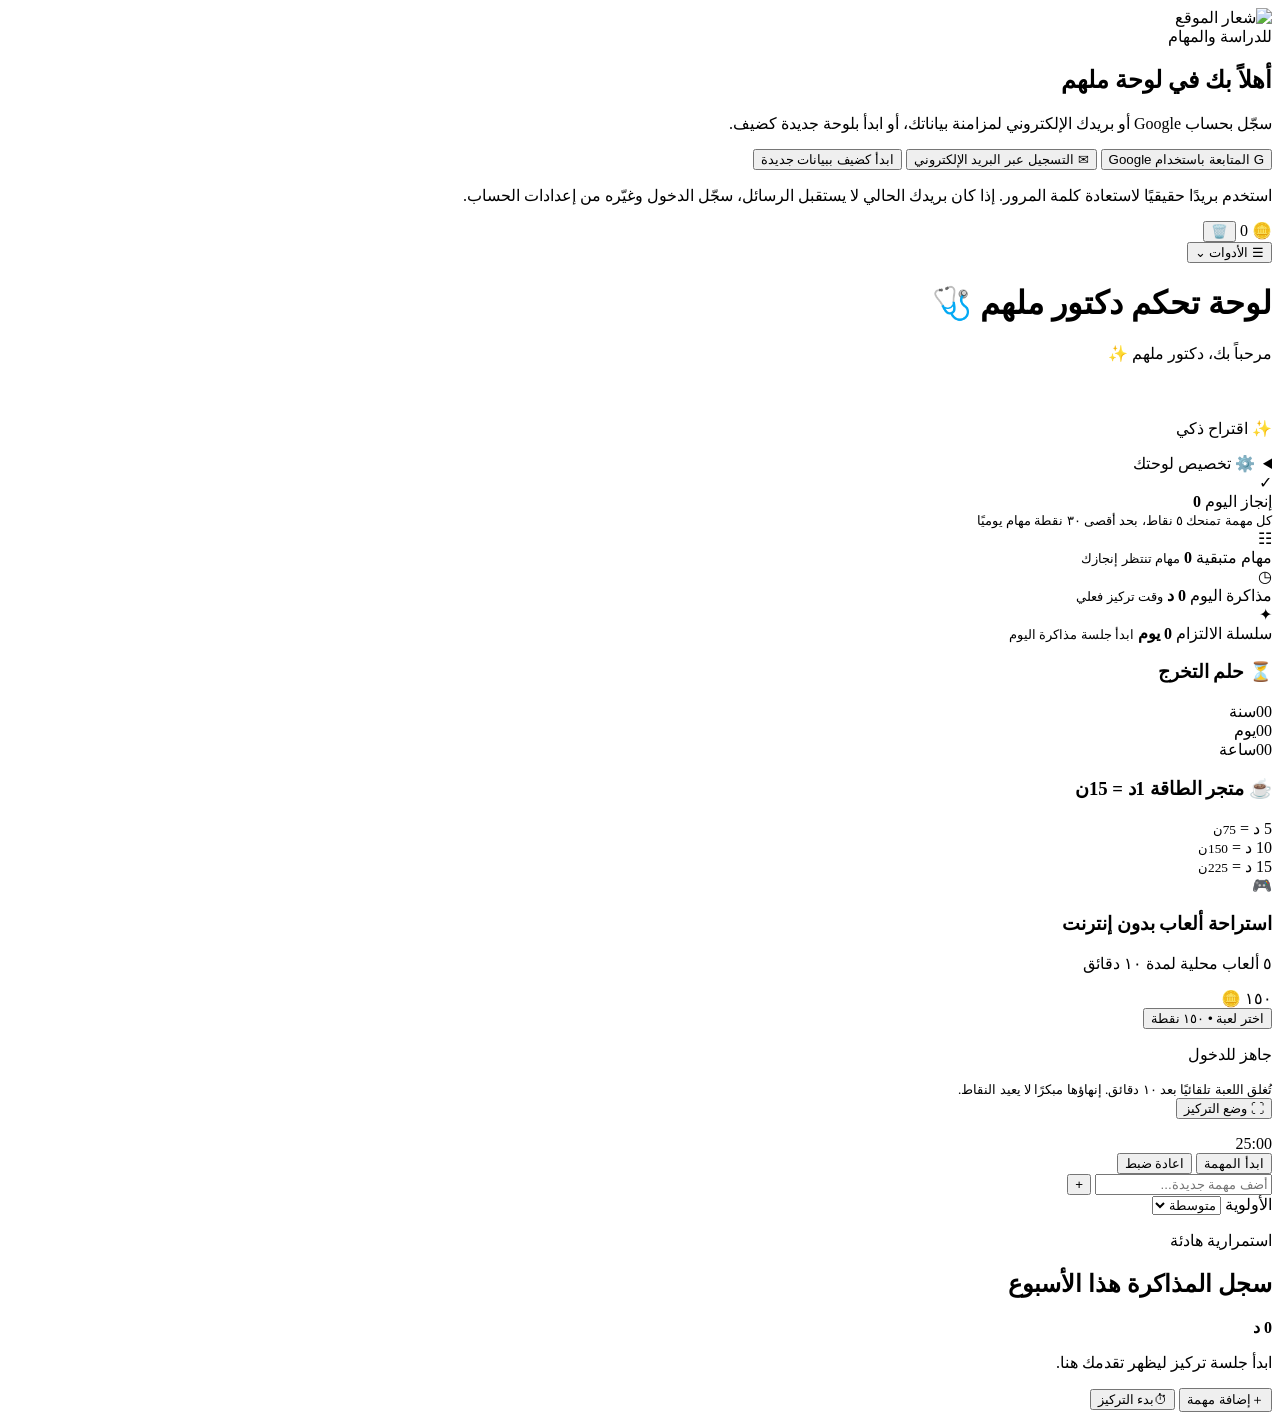
==== index.html @ a25cf104 "Set canonical URL to molham-531.github.io" ====
<!DOCTYPE html>
<html lang="ar" dir="rtl">
<head>
    <script>
        try {
            document.documentElement.dataset.theme = localStorage.getItem('colorScheme') === 'light' ? 'light' : 'dark';
        } catch (error) {
            document.documentElement.dataset.theme = 'dark';
        }
    </script>
    <link rel="stylesheet" href="style.css?v=101">
    <link rel="stylesheet" href="fonts.css?v=12">
    <link rel="icon" type="image/png" href="gnome-books.png">
    <link rel="manifest" href="manifest.json?v=11">
    <link rel="canonical" href="https://molham-531.github.io/">
    <meta name="keywords" content="ملهم ممدوح, molham, github pages, موقع ملهم">
    <meta name="description" content="هذا الموقع جميل و مثالي للدراسة و العمل و جميع المهام موقع ملهم هو اداة تنظيم و ترتيب و زيادة الانتاجية مصمم من قبل ملهم.">
    <meta name="copyright" content="Copyright © 2026 Molham Mamdouh. Original website materials reserved.">
    <meta name="verifywebsiteownership" content="tgf8hWSVWpGMEXVmzfc2SXcru"/>
    <meta charset="UTF-8">
    <meta name="viewport" content="width=device-width, initial-scale=1.0">
    <title>لوحة ملهم | للدراسة والمهام</title>
    <meta name="theme-color" content="#11190f">
    <script defer src="firebase-app-compat.js"></script>
    <script defer src="firebase-auth-compat.js"></script>
    <script defer src="firebase-firestore-compat.js"></script>
</head>
<body class="login-visible">
    <section id="loginScreen" class="login-screen" aria-labelledby="loginTitle">
        <div class="login-card">
            <div class="login-logo-wrap"><img src="gnome-books.png" alt="شعار الموقع" class="login-logo"></div>
            <span class="login-eyebrow">للدراسة والمهام</span>
            <h1 id="loginTitle">أهلاً بك في لوحة ملهم</h1>
            <p id="loginDescription">سجّل بحساب Google أو بريدك الإلكتروني لمزامنة بياناتك، أو ابدأ بلوحة جديدة كضيف.</p>
            <button id="googleLoginButton" class="firebase-provider-button firebase-google-button" type="button">
                <span class="google-mark" aria-hidden="true">G</span>
                <span id="googleLoginLabel">المتابعة باستخدام Google</span>
            </button>
            <button id="emailLoginOpenButton" class="firebase-provider-button email-login-open-button" type="button">
                <span class="email-provider-icon" aria-hidden="true">✉</span>
                <span id="emailLoginOpenLabel">التسجيل عبر البريد الإلكتروني</span>
            </button>
            <form id="emailAuthForm" class="credential-login-form" hidden>
                <label id="emailLabel" for="emailInput">البريد الإلكتروني</label>
                <input id="emailInput" type="email" inputmode="email" autocomplete="username" dir="ltr" placeholder="name@example.com" required>
                <label id="passwordLabel" for="passwordInput">كلمة المرور</label>
                <input id="passwordInput" type="password" autocomplete="current-password" minlength="6" required>
                <p id="emailSignupHint" class="recovery-hint" hidden>استخدم بريدًا حقيقيًا تستطيع فتحه. سنرسل إليه رابط تأكيد، ولن يكتمل إنشاء الحساب قبل فتحه.</p>
                <button id="emailAuthSubmitButton" class="email-auth-submit" type="submit">تسجيل الدخول بالبريد</button>
                <div class="email-auth-links">
                    <button id="emailAuthModeButton" type="button">إنشاء حساب جديد</button>
                    <button id="passwordResetButton" type="button">نسيت كلمة المرور؟</button>
                </div>
                <button id="emailAuthBackButton" class="email-auth-back" type="button">العودة لخيارات الدخول</button>
            </form>
            <form id="passwordRecoveryRequestForm" class="credential-login-form recovery-form" hidden>
                <p id="passwordRecoveryRequestHint" class="recovery-hint">لا يشترط أن يكون البريد Gmail؛ ينفع أي بريد حقيقي تقدر تفتحه. رابط الاستعادة يذهب إلى البريد المرتبط بالحساب. لاستخدام بريد آخر، غيّر بريد الدخول وأكّده أولًا من إعدادات الحساب. تأكد من صحة البريد؛ نحن غير مسؤولين عن إدخال بريد خاطئ.</p>
                <label id="passwordRecoveryEmailLabel" for="passwordRecoveryEmailInput">البريد الإلكتروني للحساب</label>
                <input id="passwordRecoveryEmailInput" type="email" inputmode="email" autocomplete="email" dir="ltr" placeholder="name@example.com" required>
                <button id="passwordRecoverySendButton" class="email-auth-submit" type="submit">إرسال رابط تغيير كلمة المرور</button>
                <button id="passwordRecoveryRequestBackButton" class="email-auth-back" type="button">العودة لتسجيل الدخول</button>
            </form>
            <section id="emailVerificationPanel" class="email-verification-panel" hidden>
                <p id="emailVerificationMessage" class="recovery-hint"></p>
                <button id="emailVerificationResendButton" class="email-auth-submit" type="button">إعادة إرسال رابط التأكيد</button>
                <form id="emailVerificationChangeForm" class="credential-login-form">
                    <label id="emailVerificationChangeLabel" for="emailVerificationChangeInput">لو البريد خطأ، أدخل بريدًا حقيقيًا بدلًا منه</label>
                    <input id="emailVerificationChangeInput" type="email" inputmode="email" autocomplete="email" dir="ltr" placeholder="name@example.com" required>
                    <button id="emailVerificationChangeSubmit" class="email-auth-submit" type="submit">إرسال رابط التأكيد للبريد الجديد</button>
                </form>
                <button id="emailVerificationCheckButton" class="email-auth-submit" type="button">أكدت البريد، تحقق الآن</button>
                <button id="emailVerificationBackButton" class="email-auth-back" type="button">العودة لتسجيل الدخول</button>
            </section>
            <button id="continueAsGuestButton" class="guest-skip-button" type="button">ابدأ كضيف ببيانات جديدة</button>
            <p id="googleLoginError" class="login-error" role="alert" hidden></p>
            <p id="loginStatus" class="login-status" role="status" aria-live="polite" hidden></p>
            <p id="loginNote" class="login-note">استخدم بريدًا حقيقيًا لاستعادة كلمة المرور. إذا كان بريدك الحالي لا يستقبل الرسائل، سجّل الدخول وغيّره من إعدادات الحساب.</p>
        </div>
    </section>

    <div class="glass-card">
        <div class="top-actions">
            <div class="mini-score">
                <span><span class="points-coin-icon" aria-hidden="true">🪙</span> <span id="userPoints">0</span></span>
                <button onclick="resetPoints()" class="reset-mini" title="تصفير النقاط">🗑️</button>
            </div>
            <button id="topActionsToggle" class="top-actions-toggle" type="button" aria-expanded="false" aria-controls="dashboardActionMenu" aria-label="عرض الأدوات">
                <span class="top-actions-toggle-icon" aria-hidden="true">☰</span>
                <span>الأدوات</span>
                <span class="top-actions-toggle-chevron" aria-hidden="true">⌄</span>
            </button>
            <div class="dashboard-action-menu" id="dashboardActionMenu" role="group" aria-label="أدوات لوحة التحكم" hidden>
            <a class="mushaf-open-link" id="mushafOpenLink" href="mushaf.html" aria-label="فتح المصحف الشريف" aria-haspopup="dialog" aria-controls="mushafSessionOverlay">
                <span aria-hidden="true">📖</span><span>المصحف</span>
            </a>
            <a class="mushaf-open-link tasbeeh-open-link" id="tasbeehOpenLink" href="tasbeeh.html" aria-label="فتح السبحة" aria-haspopup="dialog" aria-controls="mushafSessionOverlay">
                <span aria-hidden="true">📿</span><span>السبحة</span>
            </a>
            <button id="themeToggle" class="theme-toggle" type="button" role="switch" aria-checked="false" aria-label="التبديل إلى الوضع الفاتح" title="التبديل إلى الوضع الفاتح">
                <span class="theme-toggle-track" aria-hidden="true">
                    <span class="theme-toggle-thumb">
                        <svg class="theme-icon theme-icon-moon" viewBox="0 0 24 24" focusable="false">
                            <path d="M19.4 15.1A8.2 8.2 0 0 1 8.9 4.6 8.5 8.5 0 1 0 19.4 15.1Z" fill="currentColor"/>
                            <path d="m17.7 4 .45 1.15L19.3 5.6l-1.15.45L17.7 7.2l-.45-1.15-1.15-.45 1.15-.45L17.7 4Zm2.7 4 .3.75.75.3-.75.3-.3.75-.3-.75-.75-.3.75-.3.3-.75Z" fill="currentColor"/>
                        </svg>
                        <svg class="theme-icon theme-icon-sun" viewBox="0 0 24 24" focusable="false">
                            <circle cx="12" cy="12" r="4" fill="currentColor"/>
                            <path d="M12 2v2m0 16v2M4.93 4.93l1.42 1.42m11.3 11.3 1.42 1.42M2 12h2m16 0h2M4.93 19.07l1.42-1.42m11.3-11.3 1.42-1.42" fill="none" stroke="currentColor" stroke-linecap="round" stroke-width="2"/>
                        </svg>
                    </span>
                </span>
            </button>
            </div>
        </div>

        <div id="guestAccountControl" class="account-control" hidden>
            <button type="button" id="guestAccountMenuButton" class="account-trigger" aria-label="إعدادات الحساب" aria-expanded="false">
                <svg class="account-settings-icon" viewBox="0 0 24 24" aria-hidden="true">
                    <path d="M19.43 12.98c.04-.32.07-.65.07-.98s-.02-.66-.07-.98l2.11-1.65c.19-.15.24-.42.12-.64l-2-3.46c-.12-.22-.37-.31-.6-.22l-2.49 1c-.52-.4-1.08-.73-1.69-.98L14.5 2.42C14.46 2.18 14.25 2 14 2h-4c-.25 0-.46.18-.5.42L9.12 5.07c-.61.25-1.17.58-1.69.98l-2.49-1c-.23-.08-.48 0-.6.22l-2 3.46c-.13.22-.07.49.12.64l2.11 1.65c-.04.32-.08.65-.08.98s.03.66.08.98l-2.11 1.65c-.19.15-.24.42-.12.64l2 3.46c.12.22.37.31.6.22l2.49-1c.52.4 1.08.73 1.69.98l.38 2.65c.04.24.25.42.5.42h4c.25 0 .46-.18.5-.42l.38-2.65c.61-.25 1.17-.58 1.69-.98l2.49 1c.23.08.48 0 .6-.22l2-3.46c.12-.22.07-.49-.12-.64l-2.11-1.65zM12 15.5A3.5 3.5 0 1 1 12 8a3.5 3.5 0 0 1 0 7.5z"/>
                </svg>
            </button>
            <div id="guestAccountMenu" class="account-menu" hidden>
                <button type="button" id="guestLoginButton" class="guest-login-button">تسجيل الدخول</button>
            </div>
        </div>

        <div id="accountControl" class="account-control" hidden>
            <button type="button" id="accountMenuButton" class="account-trigger" aria-label="بيانات الحساب" aria-expanded="false">
                <img id="accountAvatar" class="account-avatar" src="gnome-books.png" alt="صورة الحساب">
            </button>
            <div id="accountMenu" class="account-menu" hidden>
                <p id="cloudSyncStatus" class="cloud-sync-status" role="status" aria-live="polite">جارٍ تحميل بيانات الحساب…</p>
                <button type="button" id="changeAvatarButton" class="avatar-action-button">تغيير صورة الحساب</button>
                <button type="button" id="resetAvatarButton" class="avatar-action-button avatar-reset-button" hidden>استعادة الصورة الأصلية</button>
                <input id="avatarFileInput" class="avatar-file-input" type="file" accept="image/*" aria-label="اختيار صورة الحساب" hidden>
                <button type="button" id="linkEmailPasswordButton" class="link-auth-button" hidden>إضافة كلمة مرور لهذا الحساب</button>
                <form id="linkEmailPasswordForm" class="link-auth-form" hidden>
                    <label id="linkEmailPasswordLabel" for="linkEmailPasswordInput">كلمة مرور للحساب نفسه</label>
                    <input id="linkEmailPasswordInput" type="password" autocomplete="new-password" minlength="6" required>
                    <button id="linkEmailPasswordSubmit" type="submit">ربط كلمة المرور</button>
                </form>
                <button type="button" id="changeLoginEmailButton" class="link-auth-button"></button>
                <form id="changeLoginEmailForm" class="link-auth-form" hidden>
                    <label id="changeLoginEmailLabel" for="changeLoginEmailInput">البريد الحقيقي للدخول واستعادة كلمة المرور</label>
                    <input id="changeLoginEmailInput" type="email" inputmode="email" autocomplete="email" dir="ltr" placeholder="name@example.com" required>
                    <button id="changeLoginEmailSubmit" type="submit">إرسال رابط التأكيد</button>
                </form>
                <button type="button" id="logoutButton" class="logout-button">تسجيل الخروج</button>
            </div>
        </div>

        <div class="date-tag" id="dateDisplay"></div>

        <header>
            <h1 id="mainTitle">لوحة تحكم <span id="mainTitleName">دكتور ملهم</span> 🩺</h1>
            <p class="welcome-msg"><span id="welcomeWord">مرحباً بك،</span> <span id="userNameDisplay">دكتور ملهم</span> ✨</p>
            <p id="motivationQuote" style="color: var(--primary); font-style: italic; margin-top: 10px; min-height: 24px; font-weight: bold;"></p>
            <div class="smart-strip" aria-live="polite"><span>✨ <span id="smartLabel">اقتراح ذكي</span></span><p id="smartSuggestion"></p></div>

           <details class="preferences">
                <summary id="customizeLabel">⚙️ تخصيص لوحتك</summary>
                <div class="settings-bar">
                <div class="input-group">
                    <label id="langLabel">اللغة</label>
                    <select id="langSelect">
                        <option value="ar">العربية</option>
                        <option value="en">English</option>
                    </select>
                </div>

                <div class="input-group">
                    <label id="nameLabel">الاسم</label>
                    <input type="text" id="userNameInput" placeholder="اكتب الاسم هنا ...">
                </div>

                <div class="input-group">
                    <label id="roleLabel">الدور</label>
                    <select id="roleSelect"></select>
                </div>

                <div class="input-group">
                    <label id="colorLabel">اللون</label>
                    <label class="color-picker-control" for="colorPicker" aria-label="اختر لون الواجهة">
                        <input type="color" id="colorPicker">
                    </label>
                </div>

                <div class="input-group">
                    <label id="minsLabel">الدقائق</label>
                    <input type="number" id="minsInput" min="1" max="120" value="25">
                </div>

                <div class="input-group">
                    <label id="dateLabel">التاريخ</label>
                    <input type="date" id="gradDateInput">
                </div>

                <button id="mainSaveBtn">تأكيد الإعدادات</button>
            </div>
            </details>
        </header>

        <section class="daily-overview" id="dailyOverview" aria-label="ملخص اليوم">
            <article class="daily-stat-card daily-stat-completed">
                <span class="daily-stat-icon" aria-hidden="true">✓</span>
                <div class="daily-stat-copy">
                    <span class="daily-stat-label" id="dailyCompletedLabel">إنجاز اليوم</span>
                    <strong id="dailyCompletedStat">0</strong>
                    <div class="daily-progress-track" aria-hidden="true"><span id="dailyProgressBar"></span></div>
                    <small id="dailyProgressText">كل مهمة تمنحك ٥ نقاط، بحد أقصى ٣٠ نقطة مهام يوميًا</small>
                </div>
            </article>
            <article class="daily-stat-card">
                <span class="daily-stat-icon" aria-hidden="true">☷</span>
                <div class="daily-stat-copy">
                    <span class="daily-stat-label" id="dailyRemainingLabel">مهام متبقية</span>
                    <strong id="dailyRemainingStat">0</strong>
                    <small id="dailyRemainingHint">مهام تنتظر إنجازك</small>
                </div>
            </article>
            <article class="daily-stat-card">
                <span class="daily-stat-icon" aria-hidden="true">◷</span>
                <div class="daily-stat-copy">
                    <span class="daily-stat-label" id="dailyFocusLabel">مذاكرة اليوم</span>
                    <strong id="dailyFocusStat">0 د</strong>
                    <small id="dailyFocusHint">وقت تركيز فعلي</small>
                </div>
            </article>
            <article class="daily-stat-card">
                <span class="daily-stat-icon" aria-hidden="true">✦</span>
                <div class="daily-stat-copy">
                    <span class="daily-stat-label" id="dailyStreakLabel">سلسلة الالتزام</span>
                    <strong id="dailyStreakStat">0 يوم</strong>
                    <small id="dailyStreakHint">ابدأ جلسة مذاكرة اليوم</small>
                </div>
            </article>
        </section>

        <div class="dashboard-grid">
            <aside class="side-col">
                <section class="info-card countdown-card">
                    <h3 id="countdownTitle">⏳ حلم التخرج</h3>
                    <div id="countdown" class="modern-timer">
                        <div class="unit"><span id="years">00</span><label id="labelYears">سنة</label></div>
                        <div class="unit"><span id="days">00</span><label id="labelDays">يوم</label></div>
                        <div class="unit"><span id="hours">00</span><label id="labelHours">ساعة</label></div>
                    </div>
                </section>

                <section class="info-card store-card">
                    <h3 id="storeTitle">☕ متجر الطاقة 1د = 15ن</h3>
                    <div class="store-grid">
                        <div class="item" onclick="buyBreak(5)" id="itemBreak5">5 د = <small>75ن</small></div>
                        <div class="item" onclick="buyBreak(10)" id="itemBreak10">10 د = <small>150ن</small></div>
                        <div class="item" onclick="buyBreak(15)" id="itemBreak15">15 د = <small>225ن</small></div>
                    </div>
                </section>

                <section class="info-card game-pass-card" aria-labelledby="gamePassTitle">
                    <div class="game-pass-heading">
                        <span class="game-pass-icon" aria-hidden="true">🎮</span>
                        <div class="game-pass-heading-copy">
                            <h3 id="gamePassTitle">استراحة ألعاب بدون إنترنت</h3>
                            <p id="gamePassSubtitle">٥ ألعاب محلية لمدة ١٠ دقائق</p>
                        </div>
                        <span class="game-pass-cost" id="gamePassCost">١٥٠ 🪙</span>
                    </div>
                    <div class="game-pass-actions">
                        <button type="button" class="game-enter-button" id="gameEnterButton">اختر لعبة • ١٥٠ نقطة</button>
                        <button type="button" class="game-session-close" id="closeGameSessionButton" hidden>إنهاء اللعب</button>
                    </div>
                    <p class="game-pass-status" id="gamePassStatus" aria-live="polite">جاهز للدخول</p>
                    <small class="game-pass-note" id="gamePassNote">تُغلق اللعبة تلقائيًا بعد ١٠ دقائق. إنهاؤها مبكرًا لا يعيد النقاط.</small>
                </section>
            </aside>

            <main class="main-col">
                <section class="info-card focus-card">
                    <button type="button" id="focusModeToggle" class="focus-mode-toggle" aria-pressed="false">⛶ وضع التركيز</button>
                    <p class="focus-verse" aria-live="polite">
                        <span id="focusVerseText"></span>
                        <span id="focusVerseReference" class="focus-verse-reference"></span>
                    </p>
                    <div class="focus-timer-ring" id="focusTimerRing">
                        <div id="pomoDisplay">25:00</div>
                    </div>
                    <div class="pomo-actions">
                        <button onclick="toggleTimer()" id="startBtn" class="btn-main">ابدأ المهمة</button>
                        <button onclick="resetTimer()" id="resetBtn">اعادة ضبط</button>
                    </div>
                </section>

                <section class="info-card tasks-card todo-box">
                    <div class="input-section">
                        <input type="text" id="taskInput" placeholder="أضف مهمة جديدة...">
                        <button onclick="addTask()" class="btn-add" id="taskAddButton" aria-label="إضافة مهمة">+</button>
                    </div>
                    <div class="task-toolbar">
                        <label class="task-control">
                            <span id="taskPriorityLabel">الأولوية</span>
                            <select id="taskPriority">
                                <option value="medium">متوسطة</option>
                                <option value="high">عالية</option>
                                <option value="low">منخفضة</option>
                            </select>
                        </label>
                    </div>
                    <ul id="taskList" class="custom-scroll"></ul>
                </section>
            </main>
        </div>

        <section class="study-week-card info-card" aria-labelledby="studyWeekTitle">
            <div class="study-week-heading">
                <div>
                    <span class="section-kicker" id="studyWeekKicker">استمرارية هادئة</span>
                    <h2 id="studyWeekTitle">سجل المذاكرة هذا الأسبوع</h2>
                </div>
                <strong id="weeklyStudyTotal">0 د</strong>
            </div>
            <p class="study-week-caption" id="studyWeekCaption">ابدأ جلسة تركيز ليظهر تقدمك هنا.</p>
            <div class="study-week-chart" id="studyWeekChart" role="img" aria-label="سجل دقائق المذاكرة خلال آخر سبعة أيام"></div>
        </section>
    </div>
    <div class="game-session-overlay" id="gameSessionModal" hidden>
        <section class="game-session-dialog" role="dialog" aria-modal="true" aria-labelledby="gameSessionModalTitle" aria-describedby="gameSessionModalHint">
            <div class="game-session-header">
                <div class="game-session-heading">
                    <span class="game-session-icon" aria-hidden="true">🎮</span>
                    <div>
                        <h2 id="gameSessionModalTitle">ألعاب الاستراحة</h2>
                <p><span id="gameSessionModalHint">تبقّى من وقت اللعب</span> <strong id="gameSessionCountdown" aria-live="off">10:00</strong></p>
                    </div>
                </div>
                <button type="button" class="game-session-modal-close" id="closeGameModalButton" aria-label="إنهاء وإغلاق اللعبة">×</button>
            </div>
            <div class="game-session-progress-track" aria-hidden="true"><span id="gameSessionProgress"></span></div>
            <div class="game-session-stage">
                <iframe id="embeddedGameFrame" title="ألعاب محلية تعمل دون إنترنت" src="about:blank" sandbox="allow-scripts allow-same-origin allow-forms allow-pointer-lock" allow="fullscreen; gamepad" allowfullscreen></iframe>
            </div>
        </section>
    </div>
    <div class="mushaf-session-overlay" id="mushafSessionOverlay" hidden>
        <section class="mushaf-session-dialog" role="dialog" aria-modal="true" aria-labelledby="mushafOverlayTitle">
            <header class="mushaf-overlay-header">
                <h2 id="mushafOverlayTitle">المصحف الشريف</h2>
                <p class="mushaf-break-status" id="mushafBreakStatus" role="status" aria-live="off" hidden></p>
                <button type="button" class="mushaf-overlay-close" id="closeMushafOverlayButton" aria-label="إغلاق اللوحة">×</button>
            </header>
            <div class="mushaf-overlay-stage">
                <iframe id="mushafFrame" title="المصحف الشريف" src="about:blank" allow="fullscreen" allowfullscreen></iframe>
            </div>
        </section>
    </div>
    <nav class="mobile-quick-actions" id="mobileQuickActions" aria-label="اختصارات سريعة">
        <button type="button" id="quickAddTaskButton"><span aria-hidden="true">＋</span><span id="quickAddTaskLabel">إضافة مهمة</span></button>
        <button type="button" id="quickFocusButton"><span aria-hidden="true">⏱</span><span id="quickFocusLabel">بدء التركيز</span></button>
    </nav>
    <div class="focus-session-toast" id="focusSessionToast" role="status" aria-live="polite" hidden></div>
<video id="bgTrack" playsinline autoplay loop muted style="position:fixed; width:1px; height:1px; opacity:0.01; pointer-events:none;"></video>
    <script defer src="script.js?v=138"></script>
</body>
</html>
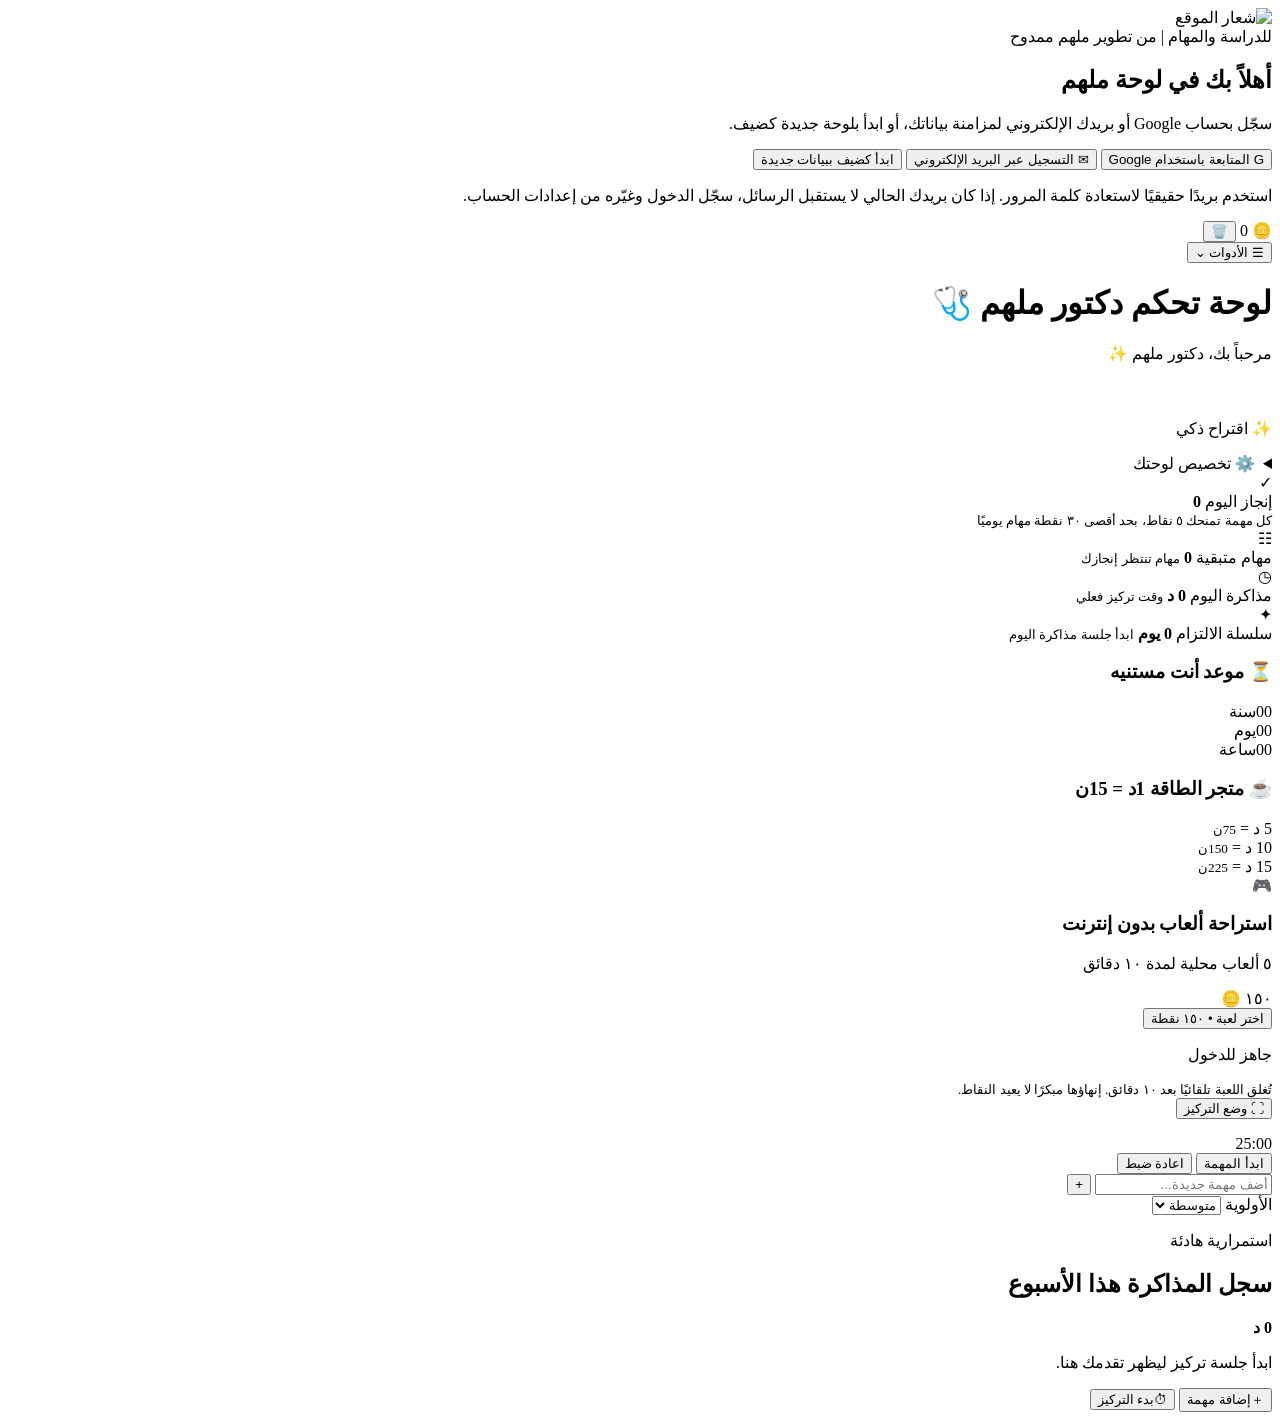
==== commit 385c9998: "Feature Molham Mamdouh and refine countdown label" ====
--- a/index.html
+++ b/index.html
@@ -1,6 +1,7 @@
 <!DOCTYPE html>
 <html lang="ar" dir="rtl">
-<head>
+<head>
+    <meta name="google-site-verification" content="zTFBE1PBvuWcR2F9TmV3Y5NEpOiBw5Ehu0gFfzFi2Y0" />
     <script>
         try {
             document.documentElement.dataset.theme = localStorage.getItem('colorScheme') === 'light' ? 'light' : 'dark';
@@ -14,12 +15,12 @@
     <link rel="manifest" href="manifest.json?v=11">
     <link rel="canonical" href="https://molham-531.github.io/">
     <meta name="keywords" content="ملهم ممدوح, molham, github pages, موقع ملهم">
-    <meta name="description" content="هذا الموقع جميل و مثالي للدراسة و العمل و جميع المهام موقع ملهم هو اداة تنظيم و ترتيب و زيادة الانتاجية مصمم من قبل ملهم.">
+    <meta name="description" content="لوحة ملهم للدراسة والمهام من تطوير ملهم ممدوح: مؤقّت Pomodoro (بومودورو)، قائمة مهام، وتتبع أسبوعي للتركيز. أداة مجانية بالعربية والإنجليزية.">
     <meta name="copyright" content="Copyright © 2026 Molham Mamdouh. Original website materials reserved.">
     <meta name="verifywebsiteownership" content="tgf8hWSVWpGMEXVmzfc2SXcru"/>
     <meta charset="UTF-8">
     <meta name="viewport" content="width=device-width, initial-scale=1.0">
-    <title>لوحة ملهم | للدراسة والمهام</title>
+    <title>لوحة ملهم ممدوح | Molham Study Dashboard وPomodoro</title>
     <meta name="theme-color" content="#11190f">
     <script defer src="firebase-app-compat.js"></script>
     <script defer src="firebase-auth-compat.js"></script>
@@ -29,7 +30,7 @@
     <section id="loginScreen" class="login-screen" aria-labelledby="loginTitle">
         <div class="login-card">
             <div class="login-logo-wrap"><img src="gnome-books.png" alt="شعار الموقع" class="login-logo"></div>
-            <span class="login-eyebrow">للدراسة والمهام</span>
+            <span class="login-eyebrow">للدراسة والمهام | من تطوير ملهم ممدوح</span>
             <h1 id="loginTitle">أهلاً بك في لوحة ملهم</h1>
             <p id="loginDescription">سجّل بحساب Google أو بريدك الإلكتروني لمزامنة بياناتك، أو ابدأ بلوحة جديدة كضيف.</p>
             <button id="googleLoginButton" class="firebase-provider-button firebase-google-button" type="button">
@@ -239,7 +240,7 @@
         <div class="dashboard-grid">
             <aside class="side-col">
                 <section class="info-card countdown-card">
-                    <h3 id="countdownTitle">⏳ حلم التخرج</h3>
+                    <h3 id="countdownTitle">⏳ موعد أنت مستنيه</h3>
                     <div id="countdown" class="modern-timer">
                         <div class="unit"><span id="years">00</span><label id="labelYears">سنة</label></div>
                         <div class="unit"><span id="days">00</span><label id="labelDays">يوم</label></div>
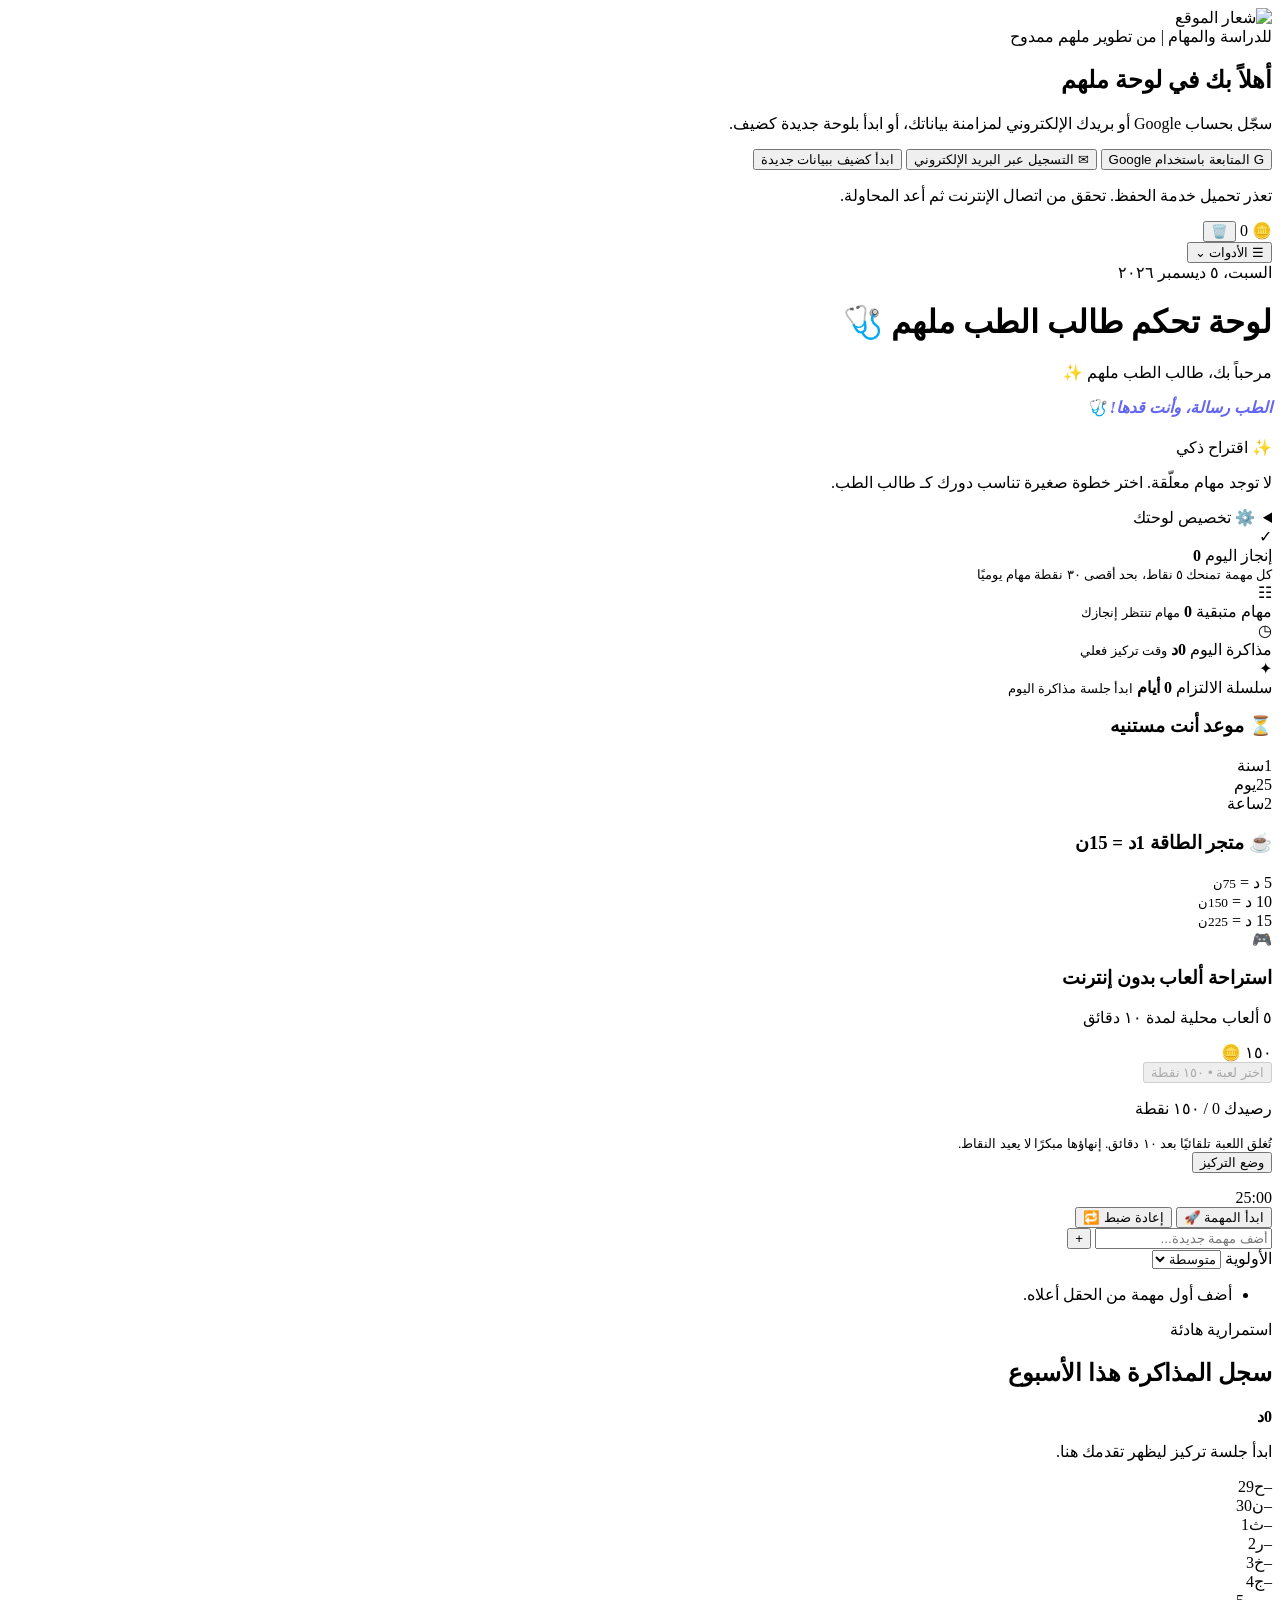
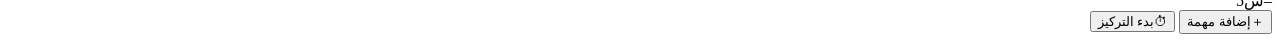
==== commit 3c8ceb6a: "Set molham-531 site name and icon" ====
--- a/index.html
+++ b/index.html
@@ -11,20 +11,36 @@
     </script>
     <link rel="stylesheet" href="style.css?v=101">
     <link rel="stylesheet" href="fonts.css?v=12">
-    <link rel="icon" type="image/png" href="gnome-books.png">
-    <link rel="manifest" href="manifest.json?v=11">
-    <link rel="canonical" href="https://molham-531.github.io/">
-    <meta name="keywords" content="ملهم ممدوح, molham, github pages, موقع ملهم">
+    <link rel="icon" type="image/png" href="gnome-books.png">
+    <link rel="apple-touch-icon" href="gnome-books.png">
+    <link rel="manifest" href="manifest.json?v=12">
+    <link rel="canonical" href="https://molham-531.github.io/">
+    <meta name="application-name" content="molham-531">
+    <meta property="og:site_name" content="molham-531">
+    <meta property="og:title" content="molham-531 | لوحة ملهم الدراسية">
+    <meta property="og:type" content="website">
+    <meta property="og:url" content="https://molham-531.github.io/">
+    <meta property="og:image" content="https://molham-531.github.io/gnome-books.png">
+    <meta name="keywords" content="ملهم ممدوح, molham, molham-531, موقع ملهم">
     <meta name="description" content="لوحة ملهم للدراسة والمهام من تطوير ملهم ممدوح: مؤقّت Pomodoro (بومودورو)، قائمة مهام، وتتبع أسبوعي للتركيز. أداة مجانية بالعربية والإنجليزية.">
     <meta name="copyright" content="Copyright © 2026 Molham Mamdouh. Original website materials reserved.">
     <meta name="verifywebsiteownership" content="tgf8hWSVWpGMEXVmzfc2SXcru"/>
     <meta charset="UTF-8">
     <meta name="viewport" content="width=device-width, initial-scale=1.0">
-    <title>لوحة ملهم ممدوح | Molham Study Dashboard وPomodoro</title>
+    <title>molham-531 | لوحة ملهم الدراسية</title>
     <meta name="theme-color" content="#11190f">
     <script defer src="firebase-app-compat.js"></script>
     <script defer src="firebase-auth-compat.js"></script>
     <script defer src="firebase-firestore-compat.js"></script>
+    <script type="application/ld+json">
+        {
+            "@context": "https://schema.org",
+            "@type": "WebSite",
+            "name": "molham-531",
+            "alternateName": "لوحة ملهم",
+            "url": "https://molham-531.github.io/"
+        }
+    </script>
 </head>
 <body class="login-visible">
     <section id="loginScreen" class="login-screen" aria-labelledby="loginTitle">
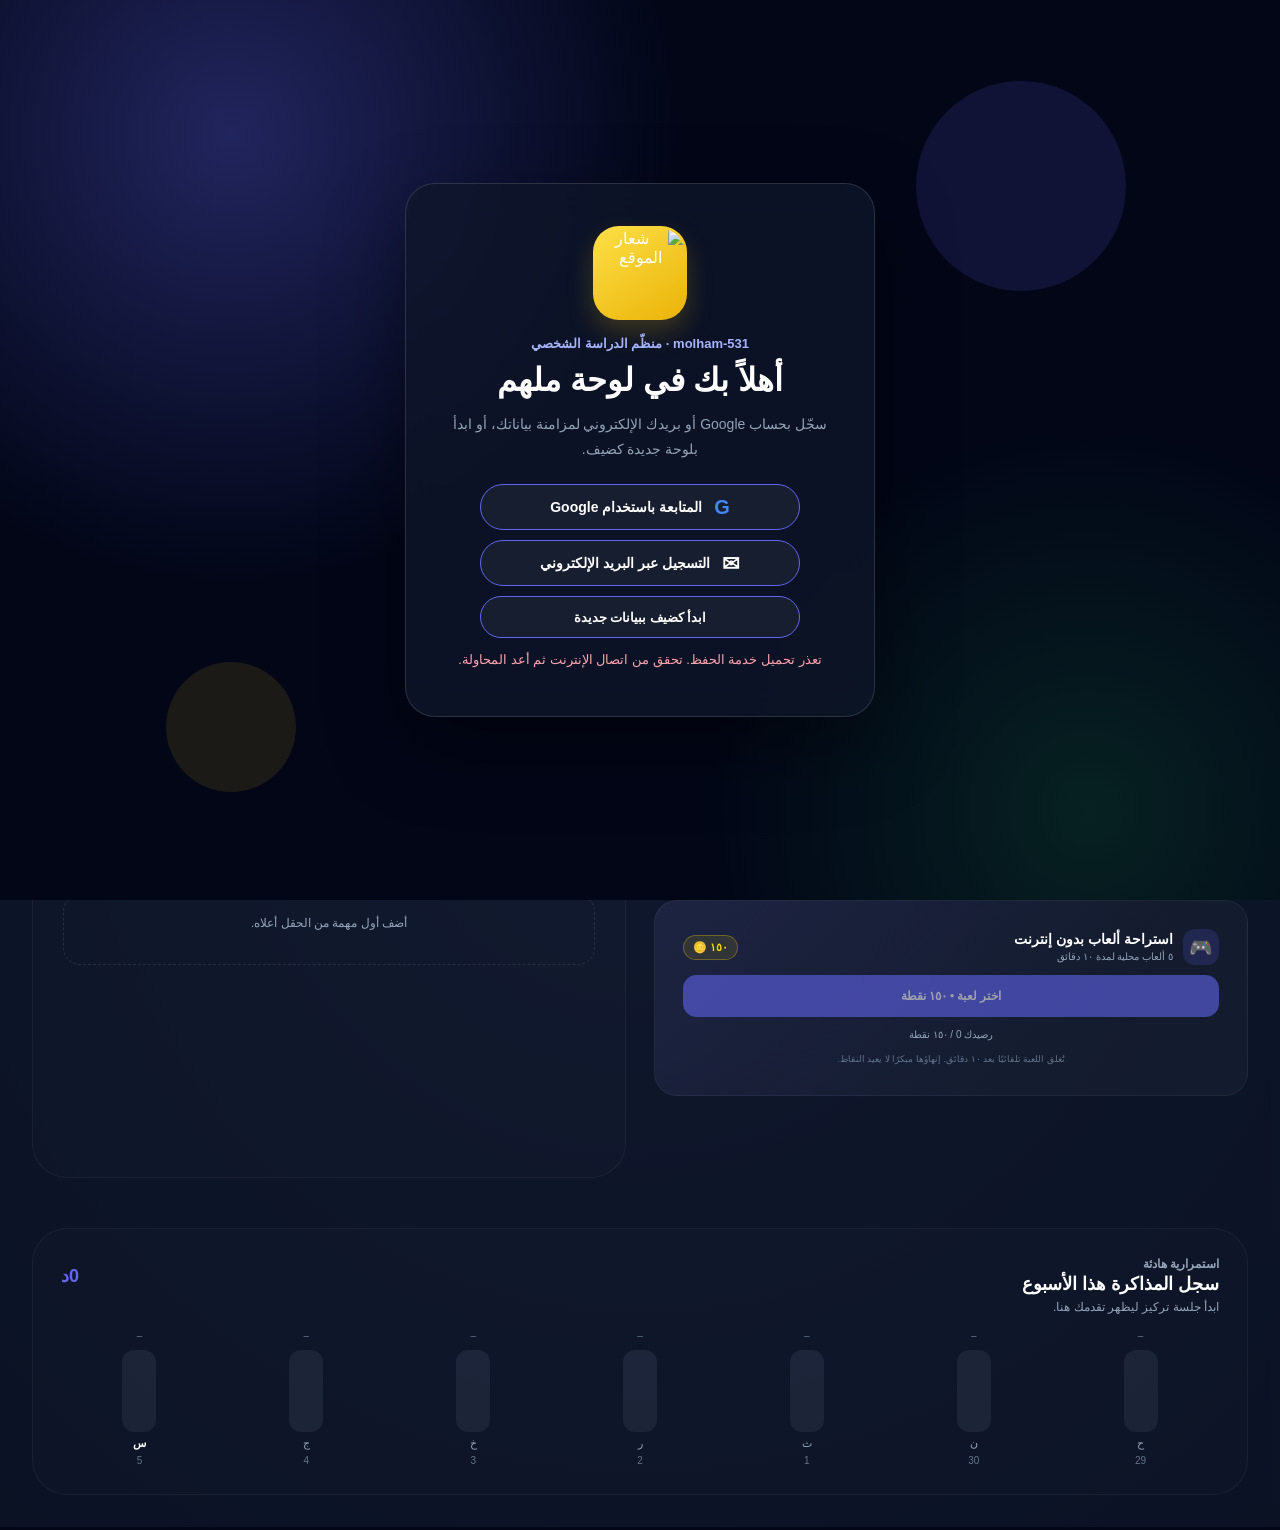
==== commit 2c6149c0: "Add files via upload" ====
--- a/index.html
+++ b/index.html
@@ -1,7 +1,6 @@
 <!DOCTYPE html>
 <html lang="ar" dir="rtl">
-<head>
-    <meta name="google-site-verification" content="zTFBE1PBvuWcR2F9TmV3Y5NEpOiBw5Ehu0gFfzFi2Y0" />
+<head>
     <script>
         try {
             document.documentElement.dataset.theme = localStorage.getItem('colorScheme') === 'light' ? 'light' : 'dark';
@@ -9,44 +8,44 @@
             document.documentElement.dataset.theme = 'dark';
         }
     </script>
-    <link rel="stylesheet" href="style.css?v=101">
+    <link rel="stylesheet" href="style.css?v=111">
     <link rel="stylesheet" href="fonts.css?v=12">
-    <link rel="icon" type="image/png" href="gnome-books.png">
+    <link rel="icon" type="image/png" href="gnome-books.png">
     <link rel="apple-touch-icon" href="gnome-books.png">
     <link rel="manifest" href="manifest.json?v=12">
-    <link rel="canonical" href="https://molham-531.github.io/">
-    <meta name="application-name" content="molham-531">
-    <meta property="og:site_name" content="molham-531">
-    <meta property="og:title" content="molham-531 | لوحة ملهم الدراسية">
-    <meta property="og:type" content="website">
-    <meta property="og:url" content="https://molham-531.github.io/">
+    <link rel="canonical" href="https://molham-531.github.io/">
+    <meta name="application-name" content="molham-531">
+    <meta property="og:site_name" content="molham-531">
+    <meta property="og:title" content="molham-531 | لوحة ملهم الدراسية">
+    <meta property="og:type" content="website">
+    <meta property="og:url" content="https://molham-531.github.io/">
     <meta property="og:image" content="https://molham-531.github.io/gnome-books.png">
     <meta name="keywords" content="ملهم ممدوح, molham, molham-531, موقع ملهم">
-    <meta name="description" content="لوحة ملهم للدراسة والمهام من تطوير ملهم ممدوح: مؤقّت Pomodoro (بومودورو)، قائمة مهام، وتتبع أسبوعي للتركيز. أداة مجانية بالعربية والإنجليزية.">
+    <meta name="description" content="هذا الموقع جميل و مثالي للدراسة و العمل و جميع المهام موقع ملهم هو اداة تنظيم و ترتيب و زيادة الانتاجية مصمم من قبل ملهم.">
     <meta name="copyright" content="Copyright © 2026 Molham Mamdouh. Original website materials reserved.">
     <meta name="verifywebsiteownership" content="tgf8hWSVWpGMEXVmzfc2SXcru"/>
     <meta charset="UTF-8">
     <meta name="viewport" content="width=device-width, initial-scale=1.0">
     <title>molham-531 | لوحة ملهم الدراسية</title>
+    <script type="application/ld+json">
+        {
+            "@context": "https://schema.org",
+            "@type": "WebSite",
+            "name": "molham-531",
+            "alternateName": "لوحة ملهم",
+            "url": "https://molham-531.github.io/"
+        }
+    </script>
     <meta name="theme-color" content="#11190f">
     <script defer src="firebase-app-compat.js"></script>
     <script defer src="firebase-auth-compat.js"></script>
     <script defer src="firebase-firestore-compat.js"></script>
-    <script type="application/ld+json">
-        {
-            "@context": "https://schema.org",
-            "@type": "WebSite",
-            "name": "molham-531",
-            "alternateName": "لوحة ملهم",
-            "url": "https://molham-531.github.io/"
-        }
-    </script>
 </head>
 <body class="login-visible">
     <section id="loginScreen" class="login-screen" aria-labelledby="loginTitle">
         <div class="login-card">
             <div class="login-logo-wrap"><img src="gnome-books.png" alt="شعار الموقع" class="login-logo"></div>
-            <span class="login-eyebrow">للدراسة والمهام | من تطوير ملهم ممدوح</span>
+            <span class="login-eyebrow">molham-531 · منظّم الدراسة الشخصي</span>
             <h1 id="loginTitle">أهلاً بك في لوحة ملهم</h1>
             <p id="loginDescription">سجّل بحساب Google أو بريدك الإلكتروني لمزامنة بياناتك، أو ابدأ بلوحة جديدة كضيف.</p>
             <button id="googleLoginButton" class="firebase-provider-button firebase-google-button" type="button">
@@ -208,8 +207,14 @@
                 </div>
 
                 <div class="input-group">
-                    <label id="dateLabel">التاريخ</label>
-                    <input type="date" id="gradDateInput">
+                    <label id="dateLabel" for="gradDateTrigger">التاريخ</label>
+                    <div class="custom-date-control settings-date-control">
+                        <input type="hidden" id="gradDateInput">
+                        <button type="button" class="custom-date-trigger" id="gradDateTrigger" data-date-picker-target="gradDateInput" aria-haspopup="dialog" aria-expanded="false" aria-controls="sharedDateCalendar" aria-label="اختيار تاريخ التخرج">
+                            <span class="custom-date-display" id="gradDateDisplay" aria-hidden="true">يوم/شهر/سنة</span>
+                            <span class="custom-date-icon" aria-hidden="true"><svg viewBox="0 0 20 20" fill="none"><rect x="3.25" y="5.25" width="13.5" height="12" rx="2.25" stroke="currentColor" stroke-width="1.5"/><path d="M6 3.5v3M14 3.5v3M3.5 8.5h13M7 11.5h.01M10 11.5h.01M13 11.5h.01M7 14.5h.01M10 14.5h.01" stroke="currentColor" stroke-width="1.5" stroke-linecap="round"/></svg></span>
+                        </button>
+                    </div>
                 </div>
 
                 <button id="mainSaveBtn">تأكيد الإعدادات</button>
@@ -256,7 +261,7 @@
         <div class="dashboard-grid">
             <aside class="side-col">
                 <section class="info-card countdown-card">
-                    <h3 id="countdownTitle">⏳ موعد أنت مستنيه</h3>
+                    <h3 id="countdownTitle">⏳ حلم التخرج</h3>
                     <div id="countdown" class="modern-timer">
                         <div class="unit"><span id="years">00</span><label id="labelYears">سنة</label></div>
                         <div class="unit"><span id="days">00</span><label id="labelDays">يوم</label></div>
@@ -321,12 +326,25 @@
                                 <option value="low">منخفضة</option>
                             </select>
                         </label>
+                        <label class="task-control">
+                            <span id="taskDateLabel">التاريخ</span>
+                            <div class="custom-date-control task-date-control">
+                                <input type="hidden" id="taskDueDateInput">
+                                <button type="button" class="custom-date-trigger" id="taskDueDateTrigger" data-date-picker-target="taskDueDateInput" aria-haspopup="dialog" aria-expanded="false" aria-controls="sharedDateCalendar" aria-label="اختيار تاريخ المهمة">
+                                    <span class="custom-date-display" id="taskDueDateDisplay" aria-hidden="true">يوم/شهر/سنة</span>
+                                    <span class="custom-date-icon" aria-hidden="true"><svg viewBox="0 0 20 20" fill="none"><rect x="3.25" y="5.25" width="13.5" height="12" rx="2.25" stroke="currentColor" stroke-width="1.5"/><path d="M6 3.5v3M14 3.5v3M3.5 8.5h13M7 11.5h.01M10 11.5h.01M13 11.5h.01M7 14.5h.01M10 14.5h.01" stroke="currentColor" stroke-width="1.5" stroke-linecap="round"/></svg></span>
+                                </button>
+                            </div>
+                        </label>
+                        <label class="task-control">
+                            <span id="taskCategoryLabel">الوسم</span>
+                            <input type="text" id="taskCategoryInput" maxlength="32" placeholder="مثال: أحياء" aria-label="وسم المهمة، مثل المادة الدراسية">
+                        </label>
                     </div>
                     <ul id="taskList" class="custom-scroll"></ul>
                 </section>
             </main>
         </div>
-
         <section class="study-week-card info-card" aria-labelledby="studyWeekTitle">
             <div class="study-week-heading">
                 <div>
@@ -374,7 +392,21 @@
         <button type="button" id="quickFocusButton"><span aria-hidden="true">⏱</span><span id="quickFocusLabel">بدء التركيز</span></button>
     </nav>
     <div class="focus-session-toast" id="focusSessionToast" role="status" aria-live="polite" hidden></div>
+    <section class="shared-date-calendar" id="sharedDateCalendar" role="dialog" aria-modal="false" aria-labelledby="sharedCalendarTitle" hidden>
+        <div class="shared-calendar-header">
+            <button type="button" class="shared-calendar-nav" id="sharedCalendarPrevious" aria-label="الشهر السابق">‹</button>
+            <h2 id="sharedCalendarTitle" aria-live="polite"></h2>
+            <button type="button" class="shared-calendar-nav" id="sharedCalendarNext" aria-label="الشهر التالي">›</button>
+        </div>
+        <div class="shared-calendar-weekdays" id="sharedCalendarWeekdays" aria-hidden="true"></div>
+        <div class="shared-calendar-days" id="sharedCalendarDays" role="group" aria-labelledby="sharedCalendarTitle"></div>
+        <div class="shared-calendar-footer">
+            <button type="button" id="sharedCalendarToday">اليوم</button>
+            <button type="button" id="sharedCalendarClear">مسح</button>
+            <button type="button" id="sharedCalendarClose">إغلاق</button>
+        </div>
+    </section>
 <video id="bgTrack" playsinline autoplay loop muted style="position:fixed; width:1px; height:1px; opacity:0.01; pointer-events:none;"></video>
-    <script defer src="script.js?v=138"></script>
+    <script defer src="script.js?v=144"></script>
 </body>
 </html>
--- a/style.css
+++ b/style.css
@@ -0,0 +1,3032 @@
+/* ==========================================================================
+   🎨 1. المتغيرات والأساسيات الشاملة (Root & Reset System) 
+   ========================================================================== */
+:root {
+    --primary: #6366f1;
+    --primary-hover: #4f46e5;
+    --primary-glow: rgba(99, 102, 241, 0.3);
+    --bg-dark: #020617;
+    --bg-gradient-core: #0f172a;
+    --glass-bg: rgba(255, 255, 255, 0.03);
+    --glass-border: rgba(255, 255, 255, 0.1);
+    --glass-border-light: rgba(255, 255, 255, 0.05);
+    --text-main: #ffffff;
+    --text-muted: #94a3b8;
+    --text-darker: #64748b;
+    --gold: #ffd700;
+    --gold-glow: rgba(255, 215, 0, 0.1);
+    --gold-border: rgba(255, 215, 0, 0.3);
+    --danger: #ff4444;
+    --success: #22c55e;
+    --success-bg: rgba(34, 197, 94, 0.05);
+    --success-hover: rgba(34, 197, 94, 0.1);
+}
+
+* {
+    margin: 0;
+    padding: 0;
+    box-sizing: border-box !important;
+    -webkit-tap-highlight-color: transparent !important;
+    -webkit-font-smoothing: antialiased;
+    -moz-osx-font-smoothing: grayscale;
+}
+
+html, body {
+    width: 100%;
+    height: 100vh;
+    height: 100dvh;
+    overflow: hidden !important;
+    background: var(--bg-dark);
+    color: var(--text-main);
+    font-family: 'Cairo', sans-serif;
+}
+
+body {
+    background-image: radial-gradient(circle at center, color-mix(in srgb, var(--primary) 10%, var(--bg-gradient-core)), var(--bg-dark));
+    display: flex;
+    justify-content: center;
+    align-items: center;
+    overflow-x: hidden !important;
+    overflow-y: hidden !important;
+    padding: 0;
+}
+
+*::-webkit-scrollbar { width: 0px !important; height: 0px !important; background: transparent !important; }
+* { scrollbar-width: none !important; -ms-overflow-style: none !important; }
+
+/* ==========================================================================
+   🖼️ 2. الهيكل الزجاجي الرئيسي (المقاس الذهبي المحكم للاب توب)
+   ========================================================================== */
+/* ==========================================================================
+   🖼️ 2. الهيكل الزجاجي الرئيسي (الإصدار الذهبي الموزون لارتفاع اللاب توب)
+   ========================================================================== */
+.glass-card {
+    /* ... الإعدادات القديمة كما هي (العرض والارتفاع) ... */
+    
+    /* 🚀 التعديل السحري: تفصيص الحشو الداخلي لإعطاء وسع 40 بكسل من أسفل */
+    padding-top: 20px !important;    /* من فوق */
+    padding-right: 30px !important;  /* من اليمين */
+    padding-bottom: 40px !important; /* التوسيع من تحت (زدناها لـ 40px لراحة العين) */
+    padding-left: 30px !important;   /* من اليسار */
+    
+    /* باقي الكود الخاص بالـ flexbox كما هو لمنع أي اهتزاز */
+    display: flex !important;
+    flex-direction: column !important;
+    justify-content: space-between !important;
+    gap: 15px !important;
+    overflow: hidden !important;
+}
+
+/* ضبط الهيدر ليكون ملموم ونظيف */
+header { 
+    text-align: center; 
+    margin-bottom: 0px !important; 
+    flex: 0 0 auto !important; 
+}
+header h1 { 
+    font-size: 26px !important; /* تصغير طفيف جداً للعنوان ليخدم المساحة الرأسية */
+    font-weight: 850 !important; 
+    background: linear-gradient(to bottom, #ffffff, #cbd5e1); 
+    -webkit-background-clip: text; 
+    -webkit-text-fill-color: transparent; 
+}
+.date-tag { position: absolute; top: 25px; left: 40px; font-size: 14px; color: var(--text-darker); font-weight: 500; }
+.mini-score { position: absolute; top: 20px; right: 40px; background: var(--gold-glow); padding: 6px 18px; border-radius: 50px; border: 1px solid var(--gold-border); color: var(--gold); display: flex; align-items: center; gap: 12px; font-weight: bold; font-size: 18px; z-index: 10; }
+.reset-mini { background: none !important; border: none !important; color: var(--danger) !important; cursor: pointer; font-size: 14px; opacity: 0.6; padding: 0 !important; min-width: auto !important; transition: transform 0.2s ease, opacity 0.2s ease; }
+@media (hover: hover) and (pointer: fine) { .reset-mini:hover { opacity: 1; transform: scale(1.2); } }
+
+/* ==========================================================================
+   ⚙️ 3. شريط الإعدادات الذكي (Settings Bar Area)
+   ========================================================================== */
+.settings-bar {
+    width: 100%;
+    margin: 0 auto 20px auto;
+    flex: 0 0 auto;
+    display: flex !important;
+    flex-direction: row !important;
+    flex-wrap: wrap !important;
+    justify-content: center !important;
+    align-items: flex-end !important;
+    gap: 15px !important;
+}
+
+.input-group {
+    display: flex !important;
+    flex-direction: column !important;
+    gap: 6px !important;
+    font-size: 13px !important;
+    color: var(--text-muted) !important;
+    text-align: center !important;
+    flex: 1 1 calc(18% - 15px) !important;
+    min-width: 140px !important;
+    max-width: 200px !important;
+}
+
+/* ==========================================================================
+   🎮 4. عناصر الإدخال والأزرار القياسية
+   ========================================================================== */
+input[type="text"], input[type="number"], input[type="date"], select {
+    background: rgba(255, 255, 255, 0.05) !important;
+    border: 1px solid var(--primary) !important;
+    border-radius: 50px !important;
+    color: var(--text-main) !important;
+    height: 44px !important;
+    line-height: 44px !important;
+    padding: 0 15px !important;
+    font-family: 'Cairo', sans-serif !important;
+    font-weight: bold !important;
+    font-size: 15px !important;
+    outline: none !important;
+    cursor: pointer;
+    box-sizing: border-box !important;
+    text-align: center !important;
+    width: 100% !important;
+}
+
+/* 🚫 إخفاء الأسهم الافتراضية تماماً من حقل أرقام الدقائق */
+input[type="number"]::-webkit-inner-spin-button,
+input[type="number"]::-webkit-outer-spin-button {
+    -webkit-appearance: none !important;
+    margin: 0 !important;
+}
+input[type="number"] {
+    -moz-appearance: textfield !important;
+}
+
+select { text-align-last: center !important; padding-right: 20px !important; appearance: none; -webkit-appearance: none; }
+select option { background-color: #0f172a !important; color: var(--text-main) !important; font-family: 'Cairo', sans-serif; }
+input[type="date"]::-webkit-calendar-picker-indicator { filter: invert(1); cursor: pointer; }
+
+button {
+    background: rgba(255, 255, 255, 0.05) !important;
+    color: var(--text-main) !important;
+    border: 1px solid var(--primary) !important;
+    padding: 0 22px;
+    border-radius: 50px !important;
+    cursor: pointer;
+    font-weight: bold;
+    transition: background 0.3s, box-shadow 0.3s, transform 0.2s;
+    font-family: 'Cairo';
+    min-width: 90px;
+    display: inline-flex;
+    align-items: center;
+    justify-content: center;
+}
+@media (hover: hover) and (pointer: fine) {
+    button:hover { background: var(--primary) !important; box-shadow: 0 0 15px var(--primary); }
+}
+
+/* زر الحفظ الرئيسي ينفصل في سطر مستقل بالمنتصف بالأسفل */
+.settings-bar button, button#mainSaveBtn {
+    display: block !important;
+    flex-basis: 100% !important;
+    width: auto !important;
+    min-width: 180px !important;
+    max-width: 200px !important;
+    height: 42px !important;
+    line-height: 42px !important;
+    margin: 15px auto 0 auto !important;
+    padding: 0 !important;
+}
+
+/* ==========================================================================
+   🎨 5. هندسة كبسولة اللون الاحترافية
+   ========================================================================== */
+#colorPicker, input[type="color"] {
+    -webkit-appearance: none !important;
+    -moz-appearance: none !important;
+    appearance: none !important;
+    width: 100% !important;
+    height: 44px !important;
+    background: transparent !important;
+    border: 1px solid var(--primary) !important;
+    border-radius: 50px !important;
+    cursor: pointer !important;
+    padding: 0 !important;
+    overflow: hidden !important;
+    box-sizing: border-box !important;
+}
+input[type="color"]::-webkit-color-swatch-wrapper { padding: 0 !important; border-radius: 25px !important; }
+input[type="color"]::-webkit-color-swatch { border: none !important; border-radius: 25px !important; box-shadow: inset 0 0 10px rgba(0,0,0,0.3) !important; }
+input[type="color"]::-moz-color-swatch { border: none !important; border-radius: 25px !important; }
+
+/* ==========================================================================
+   📊 6. لوحة التحكم والـ Grid الأساسي متساوي 50% لكل جانب
+   ========================================================================== */
+.dashboard-grid {
+    width: 100%;
+    display: flex !important;
+    flex-direction: row !important;
+    justify-content: space-between !important;
+    gap: 20px !important; /* تقليل الفراغ بين العمودين لراحتهم الرأسية */
+    align-items: stretch !important;
+    flex: 1 !important; /* يخلي الجريد يملأ المساحة المتبقية بنعومة */
+    min-height: 0 !important; /* سحر لـ flex لمنع تمدد العناصر لأسفل */
+}
+
+.main-col, .side-col {
+    display: flex !important;
+    flex-direction: column !important;
+    width: 50% !important;
+    max-width: 50% !important;
+    flex: 1 !important;
+    gap: 20px !important;
+}
+
+.info-card {
+    background: rgba(255, 255, 255, 0.01);
+    padding: 25px;
+    border-radius: 35px;
+    border: 1px solid var(--glass-border-light);
+    text-align: center;
+    display: flex;
+    flex-direction: column;
+    justify-content: center;
+    align-items: center;
+    width: 100% !important;
+    min-width: 100% !important;
+    box-sizing: border-box !important;
+}
+
+/* ==========================================================================
+   ⏱️ 7. منظومة بومودورو والعداد وتثبيت الأرقام (نسخة التكبير العملاقة)
+   ========================================================================== */
+.focus-card {
+    padding: 25px 20px !important; /* تقليل الحشو الداخلي للكارد طفيفاً */
+    display: flex !important;
+    flex-direction: column !important;
+    justify-content: center !important;
+    align-items: center !important;
+    gap: 15px !important;
+}
+/* 💥 تكبير أرقام مؤقت البومودورو بشكل عملاق */
+#pomoDisplay { 
+    font-size: 80px !important; /* نزلت من الحجم الضخم لـ 78px لتكون متناسقة بالملي */
+    font-weight: 800 !important; 
+    color: var(--primary) !important; 
+    margin-bottom: 2px !important; 
+    text-shadow: 0 0 25px rgba(99, 102, 241, 0.35); 
+    line-height: 1 !important;
+}
+/* ↔️ فرد وتكبير منطقة الأزرار لتصبح بكامل العرض */
+.pomo-actions { 
+    display: flex !important; 
+    justify-content: center !important; 
+    gap: 15px !important; 
+    width: 100% !important; 
+    max-width: 380px !important; /* تقليل العرض الأقصى للأزرار عشان ما تفرشش بزيادة */
+}
+
+/* 🕹️ تكبير أزرار (ابدأ المهمة) و (إعادة ضبط) وتضخيم الخط بداخلها */
+.pomo-actions button, 
+#startBtn, 
+#resetBtn {
+    flex: 1 !important; 
+    height: 48px !important; /* تقليل الارتفاع من 56 لـ 48 بكسل لمظهر أنعم */
+    font-size: 16px !important; /* خط ملموم وواضح */
+    font-weight: 750 !important; 
+    border-radius: 50px !important;
+    transition: all 0.3s ease !important;
+}
+
+.modern-timer { display: flex; justify-content: space-around; align-items: center; width: 100%; margin-top: 15px; }
+.unit { text-align: center; }
+.unit span { font-size: 42px; font-weight: 800; color: var(--primary); display: block; }
+.unit label { font-size: 13px; color: var(--text-darker); font-weight: bold; margin-top: 4px; display: block; }
+
+#years, #days, #hours, .unit span {
+    font-family: 'Cairo', sans-serif !important; 
+    direction: ltr !important;
+    unicode-bidi: bidi-override !important;
+    display: inline-block;
+    font-variant-numeric: tabular-nums;
+    text-align: center;
+}
+/* ==========================================================================
+   🛍️ 9. متجر التميز الجمالي (تعديل الفرد الإجباري وملء مساحة الكارد)
+   ========================================================================== */
+.store-card {
+    display: flex !important;
+    flex-direction: column !important;
+    justify-content: space-between !important;
+    align-items: center !important;
+    width: 100% !important;
+}
+
+.store-grid { 
+    display: flex !important; 
+    direction: rtl !important;
+    gap: 15px !important; 
+    margin-top: 20px !important; 
+    width: 100% !important; /* إجبار الشبكة على الفرش بكامل العرض */
+    height: auto !important;
+}
+
+.item { 
+    flex: 1 !important; /* توزيع متساوي تماماً يخلي الكروت تفرش وتملأ الفراغات */
+    background: var(--success-bg) !important; 
+    padding: 25px 15px !important; /* زيادة الحشو الداخلي ليعطي فخامة وحجم أكبر */
+    border-radius: 20px !important; 
+    cursor: pointer !important; 
+    border: 1px solid transparent !important; 
+    transition: border-color 0.3s, background 0.3s, transform 0.2s !important; 
+    display: flex !important; 
+    flex-direction: column !important; 
+    justify-content: center !important; 
+    align-items: center !important; 
+    gap: 10px !important; 
+    font-size: 18px !important; /* تكبير خط العناوين داخل الكروت */
+    font-weight: bold !important;
+}
+
+.item small {
+    font-size: 15px !important; /* تكبير خط النقاط (ن) بالأسفل ليصبح واضحاً */
+    color: var(--success) !important;
+    font-weight: 800 !important;
+}
+
+@media (hover: hover) and (pointer: fine) {
+    .item:hover {
+        border-color: var(--success) !important;
+        background: var(--success-hover) !important;
+        transform: scale(1.03) !important;
+    }
+}
+
+
+
+/* ==========================================================================
+   📝 منظومة المغناطيس الصارم والسكرول الموزون (مهمتين فقط بدون أي قص)
+   ========================================================================== */
+/* ==========================================================================
+   🔒 منظومة الـ 2 مهمة فقط + المغناطيس الصارم (Scroll Snap)
+   ========================================================================== */
+#taskList {
+    display: flex !important;
+    flex-direction: column !important; /* رص عمودي مغناطيسي صارم */
+    width: 100% !important;
+    
+    /* 📐 الارتفاع المضمون والمريح لاستيعاب مهمتين بالملي بدون أي خنق */
+    height: 124px !important;
+    max-height: 124px !important;
+    
+    overflow-y: auto !important; /* تفعيل السكرول داخلياً للمهمة الثالثة */
+    overflow-x: hidden !important; 
+    gap: 10px !important; 
+    margin-top: 15px !important;
+    padding: 2px 0 !important; /* مساحة أمان ميكروسكوبية لمنع قص الحواف الرأسية */
+    list-style: none !important;
+    box-sizing: border-box !important;
+
+    /* 🧲 تفعيل المغناطيس الحقيقي أثناء السكرول */
+    scroll-snap-type: y mandatory !important;
+    scroll-behavior: smooth !important;
+
+    /* 🧼 إخفاء شريط السكرول تماماً للنظافة البصرية */
+    -ms-overflow-style: none !important;  
+    scrollbar-width: none !important;  
+}
+
+/* 🧼 إخفاء شريط السكرول لمتصفحات Chrome و Safari */
+#taskList::-webkit-scrollbar {
+    display: none !important; 
+    width: 0 !important;
+    height: 0 !important;
+}
+
+/* تنسيق حبة المهمة (مرن عمودياً لمنع القص وثابت هيدروليكياً للمغناطيس) */
+#taskList li {
+    width: 100% !important;
+    height: 52px !important; 
+    min-height: 52px !important; 
+    max-height: 52px !important;
+    flex-shrink: 0 !important; /* يمنع المتصفح من عصر الحبة */
+    box-sizing: border-box !important;
+    
+    background: rgba(255, 255, 255, 0.04) !important;
+    border-radius: 12px !important;
+    border: 1px solid rgba(255, 255, 255, 0.08) !important;
+    padding: 0 15px !important;
+    
+    display: flex !important;
+    flex-direction: row !important;
+    justify-content: space-between !important;
+    align-items: center !important; /* سنترة المحتوى داخلياً */
+
+    /* 🧲 قطب المغناطيس: الحبة تنجذب وتثبت مكعباً في مكانه فوراً */
+    scroll-snap-align: start !important;
+}
+
+/* ضبط النص ليتوسط الحبة تماماً وبدون أي قص */
+#taskList li span {
+    font-size: 14px !important;
+    white-space: nowrap !important;
+    overflow: hidden !important;
+    text-overflow: ellipsis !important;
+    line-height: 52px !important; /* مطابقة الـ line-height مع ارتفاع الحبة للسنترة الكاملة */
+}
+
+/* ==========================================================================
+   🧱 قسم إدخال البيانات الأصلي (العودة للوضع الافتراضي المستقر)
+   ========================================================================== */
+.input-section {
+    display: flex !important;
+    flex-direction: row !important; /* إجبار العناصر على الاصطفاف جنباً إلى جنب */
+    align-items: center !important;
+    justify-content: space-between !important;
+    width: 100% !important;
+    gap: 10px !important; /* مسافة أمان أنيقة بين الحقل والزر */
+    height: 48px !important;
+    max-height: 48px !important;
+    flex-shrink: 0 !important;
+    margin-bottom: 5px !important;
+}
+
+/* ضبط حقل إدخال النص */
+#taskInput { 
+    flex: 1 !important; /* يخليه يفرش وياخد كل المساحة المتبقية */
+    height: 46px !important; 
+    max-height: 46px !important; 
+    padding: 0 20px !important; 
+    font-size: 15px !important; 
+    border-radius: 50px !important; 
+    box-sizing: border-box !important;
+}
+
+/* ➕ زر إضافة مهام جديدة */
+.btn-add { 
+    width: 52px !important; 
+    height: 46px !important; 
+    font-size: 20px !important; 
+    border-radius: 50px !important; 
+    flex-shrink: 0 !important; /* يمنع الزرار تماماً من الانضغاط أو التشوّه */
+    display: flex !important;
+    align-items: center !important;
+    justify-content: center !important;
+}
+
+/* ==========================================================================
+   📱 11. التجاوب مع الشاشات والموبايل (تحت 1024px)
+   ========================================================================== */
+@media (max-width: 1024px) {
+    html, body { height: auto !important; overflow-y: auto !important; }
+    body { padding: 25px 15px; }
+    .glass-card { width: 92vw !important; max-width: 92vw !important; padding: 20px 15px !important; border-radius: 30px !important; gap: 25px !important; }
+    .date-tag, .mini-score { position: static !important; margin: 8px auto !important; text-align: center; }
+    .settings-bar { flex-direction: column !important; align-items: center !important; }
+    .input-group { width: 100% !important; max-width: 320px !important; }
+    input[type="text"], input[type="number"], input[type="date"], select, #colorPicker { max-width: 280px !important; }
+    
+    .dashboard-grid { flex-direction: column !important; gap: 20px !important; }
+    .main-col, .side-col { width: 100% !important; max-width: 100% !important; }
+    .tasks-card, .info-card { height: auto !important; min-height: auto !important; }
+    .store-grid { flex-direction: column !important; }
+    #taskList { height: 114px !important; max-height: 114px !important; overflow-y: scroll !important; }
+}
+
+/* ==========================================================================
+   📱 11. منظومة الموازنة الذكية المخصصة لأجهزة الآيباد (iPad Tablet Optimization)
+   ========================================================================== */
+@media only screen and (min-width: 768px) and (max-width: 1024px) {
+    
+    /* 🖼️ ضبط أبعاد اللوحة الزجاجية الكبرى لتناسب الآيباد */
+    .glass-card {
+        width: 95vw !important;
+        height: auto !important; /* السماح بالمرونة الرأسية الطفيفة على التابلت */
+        max-height: 94vh !important;
+        margin: 2vh auto !important;
+        padding: 15px 20px !important; /* تقليل الحشو لتوفر مساحة */
+        gap: 12px !important;
+    }
+
+    /* 👑 تصغير عنوان اللوحة الرئيسي */
+    header h1 {
+        font-size: 22px !important;
+        margin-bottom: 2px !important;
+    }
+
+    /* ⏱️ تصغير عداد البومودورو والأزرار التابعة له */
+    #pomoDisplay {
+        font-size: 65px !important; /* حجم خط ملموم ومستقر جوه الكارد تماماً */
+        margin-bottom: 0px !important;
+    }
+
+    .pomo-actions {
+        max-width: 290px !important; /* لم الأزرار أفقياً */
+        gap: 10px !important;
+    }
+
+    .pomo-actions button, #startBtn, #resetBtn {
+        height: 42px !important; /* أزرار أنعم وأصغر */
+        font-size: 14px !important;
+    }
+
+    /* 📝 كارد إضافة المهام والمغناطيس */
+    .tasks-card {
+        padding: 15px !important;
+        gap: 8px !important;
+    }
+
+    .input-section {
+        height: 42px !important;
+        max-height: 42px !important;
+        gap: 8px !important;
+    }
+
+    #taskInput {
+        height: 40px !important;
+        max-height: 40px !important;
+        font-size: 14px !important;
+    }
+
+    .btn-add {
+        width: 44px !important;
+        height: 40px !important;
+        font-size: 18px !important;
+    }
+
+    /* حوض المغناطيس للمهمة الواحدة */
+    #taskList {
+        height: 56px !important;
+        max-height: 56px !important;
+    }
+
+    #taskList li {
+        height: 56px !important;
+        min-height: 56px !important;
+        max-height: 56px !important;
+        padding: 0 15px !important;
+        border-radius: 12px !important;
+        font-size: 14px !important;
+    }
+
+    /* 🏆 كروت التخرج ومتجر الطاقة للآيباد */
+    .dashboard-grid {
+        gap: 12px !important;
+    }
+
+    .stats-display {
+        gap: 10px !important;
+    }
+
+    .stat-item .stat-value {
+        font-size: 24px !important; /* تصغير طفيف لأرقام حلم التخرج */
+    }
+
+    .energy-item {
+        padding: 10px !important; /* لم عناصر المتجر */
+    }
+}
+
+/* Legacy base positioning retained for the compact dashboard action control. */
+.top-actions {
+    position: absolute;
+    z-index: 30;
+    top: 18px;
+    right: 30px;
+    display: flex;
+    align-items: center;
+    gap: 10px;
+    direction: rtl;
+}
+.top-actions .mini-score {
+    position: static;
+    margin: 0;
+}
+
+/* Theme switch, styled to match the compact pill in the supplied reference. */
+.theme-toggle {
+    --theme-thumb-travel: 36px;
+    position: relative !important;
+    z-index: 1 !important;
+    top: auto !important;
+    right: auto !important;
+    display: block !important;
+    width: 72px !important;
+    min-width: 72px !important;
+    height: 36px !important;
+    flex: 0 0 72px !important;
+    padding: 0 !important;
+    border: 0 !important;
+    border-radius: 999px !important;
+    background: transparent !important;
+    box-shadow: none !important;
+    direction: ltr !important;
+}
+.theme-toggle:hover {
+    background: transparent !important;
+    box-shadow: none !important;
+}
+.theme-toggle:focus-visible {
+    outline: 3px solid color-mix(in srgb, var(--primary) 55%, transparent);
+    outline-offset: 3px;
+}
+body.login-visible .top-actions {
+    position: fixed !important;
+    z-index: 1101 !important;
+    top: 14px !important;
+    right: 18px !important;
+    left: auto !important;
+}
+body.login-visible .top-actions .mini-score {
+    display: none !important;
+}
+.theme-toggle-track {
+    position: absolute;
+    inset: 0;
+    display: block;
+    border: 1px solid rgba(30, 45, 27, .12);
+    border-radius: inherit;
+    background: #24321f;
+    transition: background-color .38s cubic-bezier(.22, 1, .36, 1), border-color .38s ease;
+}
+.theme-toggle-thumb {
+    position: absolute;
+    top: 3px;
+    left: 3px;
+    display: grid;
+    place-items: center;
+    width: 30px;
+    height: 30px;
+    border-radius: 50%;
+    background: #fff;
+    color: #24321f;
+    box-shadow: 0 1px 4px rgba(0, 0, 0, .12);
+    transform: translateX(var(--theme-thumb-travel));
+    transition: transform .42s cubic-bezier(.22, 1, .36, 1), color .3s ease, box-shadow .3s ease;
+    will-change: transform;
+}
+.theme-icon {
+    position: absolute;
+    inset: 0;
+    display: block;
+    width: 17px;
+    height: 17px;
+    margin: auto;
+    transition: opacity .24s ease, transform .38s cubic-bezier(.22, 1, .36, 1);
+}
+.theme-icon-moon { opacity: 1; transform: rotate(0) scale(1); }
+.theme-icon-sun { opacity: 0; transform: rotate(-55deg) scale(.65); }
+
+html[data-theme="light"] {
+    color-scheme: light;
+    --bg-dark: color-mix(in srgb, var(--primary) 4%, #c6cbd4);
+    --bg-gradient-core: color-mix(in srgb, var(--primary) 4%, #d2d7e0);
+    --glass-bg: color-mix(in srgb, var(--primary) 3%, #cdd3dd);
+    --glass-border: rgba(30, 41, 59, .13);
+    --glass-border-light: rgba(30, 41, 59, .09);
+    --text-main: #273244;
+    --text-muted: #536176;
+    --text-darker: #65738a;
+    --success-bg: rgba(34, 197, 94, .09);
+    --success-hover: rgba(34, 197, 94, .16);
+}
+html[data-theme="light"] .theme-toggle-track {
+    border-color: rgba(180, 100, 20, .12);
+    background: #ffd094;
+}
+html[data-theme="light"] .theme-toggle-thumb {
+    transform: translateX(0);
+    color: #f59e0b;
+}
+html[data-theme="light"] .theme-icon-moon { opacity: 0; transform: rotate(55deg) scale(.65); }
+html[data-theme="light"] .theme-icon-sun { opacity: 1; transform: rotate(0) scale(1); }
+
+@media (max-width: 767px) {
+    .top-actions .theme-toggle { --theme-thumb-travel: 24px; }
+}
+
+@media (prefers-reduced-motion: reduce) {
+    .theme-toggle-track,
+    .theme-toggle-thumb,
+    .theme-icon { transition-duration: .01ms !important; }
+}
+
+/* Muted, high contrast surfaces for the full dashboard and sign-in view. */
+html[data-theme="light"] .glass-card {
+    border-color: rgba(30, 41, 59, .10) !important;
+    background: color-mix(in srgb, var(--primary) 3%, #d7dbe3) !important;
+    box-shadow: 0 24px 64px rgba(35, 48, 66, .13);
+}
+html[data-theme="light"] header h1 {
+    background: none;
+    color: var(--text-main);
+    -webkit-text-fill-color: var(--text-main);
+}
+html[data-theme="light"] .info-card,
+html[data-theme="light"] .overview-card,
+html[data-theme="light"] .workspace-card,
+html[data-theme="light"] .preferences {
+    border-color: var(--glass-border);
+    background: color-mix(in srgb, var(--primary) 2%, #ccd2dd);
+}
+html[data-theme="light"] .section-icon,
+html[data-theme="light"] .plan-item,
+html[data-theme="light"] .study-day {
+    background: color-mix(in srgb, var(--primary) 2%, #c2cad6) !important;
+}
+html[data-theme="light"] input[type="text"],
+html[data-theme="light"] input[type="number"],
+html[data-theme="light"] input[type="date"],
+html[data-theme="light"] select,
+html[data-theme="light"] .notes-card textarea {
+    background: color-mix(in srgb, var(--primary) 2%, #bac3d0) !important;
+}
+html[data-theme="light"] select option { background-color: #ccd2dd !important; }
+html[data-theme="light"] input[type="date"]::-webkit-calendar-picker-indicator { filter: none; }
+html[data-theme="light"] #taskList li {
+    border-color: rgba(30, 41, 59, .09) !important;
+    background: color-mix(in srgb, var(--primary) 2%, #c2cad6) !important;
+}
+html[data-theme="light"] .smart-strip {
+    background: linear-gradient(90deg, color-mix(in srgb, var(--primary) 12%, #c8ced9), color-mix(in srgb, var(--primary) 4%, #c8ced9));
+}
+html[data-theme="light"] .smart-strip > span { color: #4338ca; }
+html[data-theme="light"] .account-trigger {
+    border-color: var(--glass-border) !important;
+    background: color-mix(in srgb, var(--primary) 3%, #cdd3dd) !important;
+}
+html[data-theme="light"] .account-menu {
+    border-color: var(--glass-border);
+    background: color-mix(in srgb, var(--primary) 2%, #cdd3dd);
+    box-shadow: 0 16px 42px rgba(30, 41, 59, .15);
+}
+html[data-theme="light"] .account-settings-icon { fill: #334155; }
+html[data-theme="light"] .login-screen {
+    background:
+        radial-gradient(circle at 18% 15%, color-mix(in srgb, var(--primary) 17%, transparent), transparent 28rem),
+        radial-gradient(circle at 85% 90%, rgba(34, 197, 94, .10), transparent 24rem),
+        color-mix(in srgb, var(--primary) 4%, #c6cbd4);
+}
+html[data-theme="light"] .login-card {
+    border-color: rgba(30, 41, 59, .12);
+    background: color-mix(in srgb, var(--primary) 3%, #d7dbe3);
+    box-shadow: 0 28px 70px rgba(30, 41, 59, .14);
+}
+html[data-theme="light"] .login-eyebrow { color: #4f46e5; }
+html[data-theme="light"] .guest-skip-button {
+    border-color: rgba(79, 70, 229, .35);
+    background: rgba(99, 102, 241, .08);
+    color: #4338ca;
+}
+@media (hover: hover) and (pointer: fine) {
+    html[data-theme="light"] .guest-skip-button:hover { background: rgba(99, 102, 241, .15); }
+}
+
+@media (max-width: 1024px) {
+    .top-actions {
+        position: static;
+        justify-content: center;
+        margin: 6px auto;
+    }
+}
+
+/* ==========================================================================
+   📱 12. منظومة التوسط والموازنة الشاملة للهواتف (Mobile Optimization)
+   ========================================================================== */
+@media only screen and (max-width: 767px) {
+
+    /* 1️⃣ تظبيط اللوحة الزجاجية الرئيسية لتتوسط الشاشة تماماً */
+    .glass-card {
+        height: auto !important; /* السماح بتمدد الكارد لأسفل */
+        min-height: min-content !important;
+        max-height: none !important;
+        overflow: visible !important; /* إظهار المحتوى الممتد */
+        padding-bottom: 25px !important; /* مساحة أمان في الأسفل */
+    }
+
+    /* 2️⃣ وسطنة قسم الإعدادات وجعل المدخلات متوازية ومحاذية للسنتر */
+    /* إذا كانت الإعدادات مرصوصة عمودياً في الموبايل */
+    .settings-grid, .settings-section {
+        display: flex !important;
+        flex-direction: column !important;
+        align-items: center !important;
+        justify-content: center !important;
+        width: 100% !important;
+        gap: 12px !important;
+    }
+
+    /* جعل حقول الإدخال (الاسم، اللغة، اللون، إلخ) متوازية وموسطنة */
+    .settings-grid input, 
+    .settings-grid select,
+    #userNameInput, #langSelect, #roleSelect, #minsInput, #colorPicker {
+        width: 85% !important; /* حجم متناسق غير مفرط جانبياً */
+        max-width: 320px !important;
+        height: 42px !important;
+        text-align: center !important; /* وسطنة النصوص بداخل الحقول */
+        margin: 0 auto !important;
+        display: block !important;
+    }
+
+    /* موازنة وتوسطن زر "تأكيد الإعدادات" */
+    #mainSaveBtn {
+        width: 85% !important;
+        max-width: 320px !important;
+        margin: 10px auto 0 auto !important;
+        display: block !important;
+        text-align: center !important;
+    }
+
+    /* 3️⃣ موازنة ووسطنة العداد (البومودورو) وأزراره */
+    #pomoDisplay {
+        font-size: 55px !important; /* حجم خط مثالي للهاتف */
+        text-align: center !important;
+        width: 100% !important;
+    }
+
+    .pomo-actions {
+        display: flex !important;
+        flex-direction: column !important;
+        justify-content: center !important;
+        align-items: center !important;
+        width: 100% !important;
+        gap: 10px !important;
+    }
+
+    .pomo-actions button, #startBtn, #resetBtn {
+        flex: 0 0 42px !important;
+        width: 140px !important;
+        max-width: 100% !important;
+        height: 42px !important;
+        font-size: 14px !important;
+    }
+
+    /* 4️⃣ إصلاح مظهر "أضف مهمة جديدة" ليتوازى أفقياً (نفس الصورة المكسورة) */
+    .input-section {
+        display: flex !important;
+        flex-direction: row !important; /* إجبار الحقل والزر يكونوا جنب بعض مش تحت بعض */
+        align-items: center !important;
+        justify-content: center !important;
+        width: 90% !important;
+        max-width: 340px !important;
+        margin: 0 auto !important;
+        gap: 8px !important;
+    }
+
+    #taskInput {
+        flex-grow: 1 !important; /* يجعل الحقل يأخذ المساحة المتاحة بالتوازي */
+        height: 42px !important;
+        margin: 0 !important;
+        text-align: center !important; /* وسطنة كلمة "أضف مهمة جديدة..." */
+    }
+
+    .btn-add {
+        width: 45px !important;
+        height: 42px !important;
+        flex-shrink: 0 !important;
+        margin: 0 !important;
+        display: flex !important;
+        align-items: center !important;
+        justify-content: center !important;
+    }
+
+    /* 5️⃣ حوض المهام المضافة (List Items) */
+    #taskList {
+        display: flex !important;
+        flex-direction: column !important;
+        width: 100% !important;
+        height: auto !important; /* إلغاء أي ارتفاع ثابت مسبب للقطع */
+        max-height: none !important;
+        overflow: visible !important;
+        gap: 12px !important; /* مسافة مريحة بين المهام */
+        margin: 15px 0 !important;
+        padding: 0 !important;
+    }
+   #taskList li {
+        width: 100% !important;
+        min-height: 50px !important; /* حد أدنى للارتفاع للحبة الواحدة */
+        height: auto !important; /* تمدد الحبة إذا كان النص طويلاً */
+        box-sizing: border-box !important;
+        margin-bottom: 0 !important; /* الاعتماد على gap للحاوية */
+    }
+}
+/* تكبير الرقم المكتوب جوة خانة الدقائق فقط */
+#minsInput {
+    font-size: 1.5rem !important; /* تكبير حجم الرقم */
+    font-weight: 700 !important; /* جعل الرقم عريض وواضح */
+    text-align: center !important; /* توسيط الرقم جوة الخانة لشكل أشيك */
+    padding: 5px !important; /* إضافة مساحة مريحة حول الرقم */
+}
+
+/* Google sign-in screen */
+.login-screen {
+    position: fixed;
+    z-index: 1000;
+    inset: 0;
+    min-height: 100dvh;
+    display: grid;
+    place-items: center;
+    padding: 24px;
+    overflow-y: auto;
+    background:
+        radial-gradient(circle at 18% 15%, color-mix(in srgb, var(--primary) 32%, transparent), transparent 28rem),
+        radial-gradient(circle at 85% 90%, rgba(34, 197, 94, .14), transparent 24rem),
+        #020617;
+    transition: opacity .3s ease, visibility .3s ease;
+}
+.login-screen::before, .login-screen::after { content: ''; position: absolute; border-radius: 50%; pointer-events: none; }
+.login-screen::before { width: 210px; height: 210px; top: 9%; right: 12%; background: rgba(99, 102, 241, .14); }
+.login-screen::after { width: 130px; height: 130px; bottom: 12%; left: 13%; background: rgba(250, 204, 21, .10); }
+.login-screen.is-hidden { opacity: 0; visibility: hidden; pointer-events: none; }
+.login-card { position: relative; z-index: 1; width: min(100%, 470px); padding: 42px 38px 32px; text-align: center; border: 1px solid rgba(255, 255, 255, .13); border-radius: 30px; background: rgba(15, 23, 42, .78); box-shadow: 0 28px 80px rgba(0, 0, 0, .42); backdrop-filter: blur(18px); }
+.login-logo-wrap { width: 94px; height: 94px; margin: 0 auto 14px; padding: 3px; border-radius: 26px; background: linear-gradient(145deg, #fde047, #eab308); box-shadow: 0 12px 26px rgba(234, 179, 8, .22); }
+.login-logo { display: block; width: 100%; height: 100%; object-fit: contain; border-radius: 22px; }
+.login-eyebrow { color: #a5b4fc; font-size: 13px; font-weight: 700; }
+.login-card h1 { margin: 8px 0 10px; font-size: clamp(25px, 5vw, 32px); line-height: 1.3; }
+.login-card > p { color: var(--text-muted); line-height: 1.8; font-size: 14px; }
+.google-login-button { min-height: 44px; display: flex; justify-content: center; margin: 28px auto 14px; }
+.google-login-button > div { display: flex; justify-content: center; }
+.firebase-provider-button { display: flex; align-items: center; justify-content: center; gap: 12px; width: min(100%, 320px); min-height: 46px; margin: 10px auto; padding: 0 18px; border: 1px solid rgba(255, 255, 255, .22); border-radius: 999px; background: #fff; color: #1f2937; font: 700 14px 'Cairo', sans-serif; cursor: pointer; transition: transform .2s ease, box-shadow .2s ease; }
+.firebase-google-button { margin-top: 22px; }
+.email-login-open-button { margin-top: 10px; }
+.email-provider-icon { display: inline-flex; align-items: center; justify-content: center; font-size: 21px; line-height: 1; }
+@media (hover: hover) and (pointer: fine) { .firebase-provider-button:hover { transform: translateY(-2px); box-shadow: 0 10px 22px rgba(0, 0, 0, .25); } }
+.guest-skip-button { display: block; width: min(100%, 320px); min-height: 42px; margin: 0 auto 14px; padding: 0 18px; border: 1px solid rgba(165, 180, 252, .55); border-radius: 999px; background: rgba(99, 102, 241, .12); color: #c7d2fe; font: 700 13px 'Cairo', sans-serif; cursor: pointer; transition: transform .2s ease, background .2s ease; }
+@media (hover: hover) and (pointer: fine) { .guest-skip-button:hover { transform: translateY(-2px); background: rgba(99, 102, 241, .24); } }
+.google-mark { font-family: Arial, sans-serif; font-weight: 800; font-size: 20px; color: #4285f4; }
+.credential-login-form { width: min(100%, 320px); margin: 12px auto 14px; text-align: right; }
+.credential-login-form label { display: block; margin: 9px 3px 5px; color: var(--text-muted); font-size: 12px; font-weight: 700; }
+.credential-login-form input { display: block; width: 100%; height: 42px; padding: 0 12px; border: 1px solid rgba(165, 180, 252, .38); border-radius: 12px; background: rgba(2, 6, 23, .6); color: #f8fafc; font: 600 14px 'Cairo', sans-serif; text-align: left; }
+.credential-login-form input::placeholder { color: #94a3b8; }
+.email-auth-submit { display: block; width: 100%; min-height: 43px; margin: 12px 0 8px; padding: 0 14px; border: 1px solid rgba(165, 180, 252, .52); border-radius: 12px; background: rgba(99, 102, 241, .28); color: #e0e7ff; font: 700 13px 'Cairo', sans-serif; cursor: pointer; }
+.email-auth-links { display: grid; grid-template-columns: repeat(2, minmax(0, 1fr)); gap: 8px; margin-top: 9px; }
+.email-auth-links button { min-width: 0; min-height: 42px; padding: 7px 9px; border: 1px solid rgba(165, 180, 252, .4) !important; border-radius: 12px !important; background: rgba(99, 102, 241, .13) !important; color: #c7d2fe !important; font: 700 12px/1.4 'Cairo', sans-serif; text-decoration: none; white-space: normal; cursor: pointer; }
+.email-auth-back { display: flex; align-items: center; justify-content: center; width: 100%; min-height: 42px; margin: 9px auto 0; padding: 7px 12px; border: 1px solid rgba(165, 180, 252, .32) !important; border-radius: 12px !important; background: rgba(255, 255, 255, .045) !important; color: var(--text-muted) !important; font: 700 12px/1.4 'Cairo', sans-serif; text-decoration: none; cursor: pointer; }
+.email-auth-links button[hidden] { display: none !important; }
+.email-auth-links button:disabled, .email-auth-submit:disabled { opacity: .6; cursor: wait; }
+.login-status { margin: 0 0 10px; color: #86efac !important; font-size: 12px !important; }
+.login-status[hidden] { display: none !important; }
+.recovery-hint { margin: 4px 2px 12px; color: var(--text-muted); font-size: 12px; line-height: 1.8; }
+.email-verification-panel { width: min(100%, 340px); margin: 12px auto 14px; }
+.recovery-form input[readonly] { color: #cbd5e1; opacity: .82; }
+.login-error { margin: -4px 0 12px; color: #fda4af !important; font-size: 13px !important; }
+.login-note { font-size: 12px !important; color: var(--text-darker) !important; }
+.account-control { position: fixed; z-index: 50; bottom: 24px; left: 24px; display: flex; align-items: center; gap: 8px; color: var(--text-muted); font-size: 12px; }
+.account-avatar { width: 40px; height: 40px; object-fit: cover; border-radius: 50%; border: 1px solid var(--glass-border); }
+.account-control span { display: none; }
+.logout-button { position: fixed; right: 24px; bottom: 24px; border: 1px solid rgba(251, 113, 133, .65); border-radius: 999px; background: rgba(127, 29, 29, .28); color: #fecdd3; font: 700 12px 'Cairo', sans-serif; cursor: pointer; padding: 8px 14px; transition: background .2s ease, transform .2s ease; }
+@media (hover: hover) and (pointer: fine) { .logout-button:hover { background: rgba(127, 29, 29, .5); transform: translateY(-2px); } }
+@media (max-width: 600px) { .login-card { padding: 35px 22px 26px; border-radius: 25px; } .account-control { bottom: 16px; left: 16px; } .logout-button { right: 16px; bottom: 16px; } }
+@media (max-width: 600px) { .login-screen { place-items: start center; } .login-card { margin: 4px 0; } }
+
+/* Molham Dashboard v2: a full study workspace. */
+html, body { height: auto; min-height: 100%; overflow-x: hidden !important; overflow-y: auto !important; }
+body { display: block; padding: 42px 20px 92px; }
+.glass-card { width: min(1440px, 100%) !important; min-height: auto !important; margin: 0 auto; padding: 36px !important; overflow: visible !important; border: 1px solid var(--glass-border) !important; border-radius: 34px; background: rgba(15, 23, 42, .72); box-shadow: 0 28px 80px rgba(0, 0, 0, .28); }
+.overview-section { display: grid; grid-template-columns: repeat(4, minmax(0, 1fr)); gap: 14px; margin: 26px 0 20px; }
+.overview-card { display: flex; gap: 13px; align-items: center; min-width: 0; padding: 17px; border: 1px solid var(--glass-border); border-radius: 20px; background: rgba(255,255,255,.035); }
+.overview-icon { display: grid; place-items: center; flex: 0 0 42px; width: 42px; height: 42px; border-radius: 14px; color: #fff; background: color-mix(in srgb, var(--primary) 74%, #0f172a); font-weight: 800; }
+.overview-card:nth-child(2) .overview-icon { background: #0f766e; }.overview-card:nth-child(3) .overview-icon { background: #c2410c; }.overview-card:nth-child(4) .overview-icon { background: #a16207; }
+.overview-label, .section-kicker { display: block; color: var(--text-muted); font-size: 12px; font-weight: 700; }.overview-card strong { display: block; margin-top: 2px; color: var(--text-main); font-size: 20px; line-height: 1.25; }
+.workspace-section { display: grid; grid-template-columns: 1.25fr 1fr 1fr; gap: 20px; margin-top: 22px; }.workspace-card { min-width: 0; padding: 24px; border: 1px solid var(--glass-border); border-radius: 26px; background: rgba(255,255,255,.025); }
+.section-heading { display: flex; align-items: center; justify-content: space-between; gap: 12px; margin-bottom: 18px; text-align: start; }.section-heading h2 { font-size: 18px; line-height: 1.45; }.section-icon { display: grid; place-items: center; width: 39px; height: 39px; border-radius: 13px; background: rgba(255,255,255,.07); }
+.planner-form { display: grid; grid-template-columns: 1fr .7fr; gap: 10px; }.planner-form input, .planner-form select { max-width: none !important; text-align: start !important; }.planner-form select { font-size: 13px !important; }.compact-action { min-width: 0 !important; height: 44px; padding: 0 14px !important; font-size: 13px; background: var(--primary) !important; border-color: var(--primary) !important; }
+.plan-list { display: flex; flex-direction: column; gap: 8px; margin-top: 16px; list-style: none; }.plan-item { display: flex; align-items: center; gap: 9px; padding: 10px; border-radius: 15px; background: rgba(255,255,255,.04); text-align: start; }.plan-item.is-done { opacity: .55; }.plan-item.is-done strong { text-decoration: line-through; }.plan-check, .plan-delete { flex: 0 0 28px; min-width: 28px !important; width: 28px; height: 28px; padding: 0 !important; border-radius: 50% !important; }.plan-check { border-color: rgba(255,255,255,.24) !important; }.plan-item.is-done .plan-check { background: var(--success) !important; border-color: var(--success) !important; }.plan-text { min-width: 0; flex: 1; }.plan-text strong, .plan-text span { display: block; overflow: hidden; text-overflow: ellipsis; white-space: nowrap; }.plan-text strong { font-size: 13px; }.plan-text span { color: var(--text-muted); font-size: 11px; }.priority { padding: 3px 7px; border-radius: 20px; font-size: 10px; white-space: nowrap; }.priority-high { color: #fecaca; background: rgba(239,68,68,.16); }.priority-medium { color: #fde68a; background: rgba(245,158,11,.14); }.priority-low { color: #bbf7d0; background: rgba(34,197,94,.14); }.plan-delete { color: #fda4af !important; border-color: transparent !important; font-size: 19px; }.empty-state { padding: 14px 4px; color: var(--text-muted); font-size: 13px; text-align: center; }
+.notes-card { display: flex; flex-direction: column; }.notes-card textarea { flex: 1; min-height: 145px; resize: vertical; width: 100%; padding: 13px; border: 1px solid var(--glass-border); border-radius: 16px; outline: none; background: rgba(2,6,23,.36); color: var(--text-main); font: 600 13px/1.8 'Cairo', sans-serif; }.notes-card textarea:focus { border-color: var(--primary); }.notes-footer { display: flex; align-items: center; justify-content: space-between; gap: 8px; margin-top: 12px; }.notes-footer span { color: var(--text-darker); font-size: 11px; }.notes-footer .compact-action { height: 38px; }
+.week-caption { margin: -8px 0 17px; color: var(--text-muted); font-size: 12px; line-height: 1.8; }.study-week { display: grid; grid-template-columns: repeat(7, 1fr); gap: 6px; }.study-day { position: relative; display: flex; flex-direction: column; gap: 2px; min-width: 0; height: 76px; padding: 7px 2px !important; border-color: var(--glass-border) !important; border-radius: 13px !important; background: rgba(255,255,255,.03) !important; }.study-day span { font-size: 12px; }.study-day small { color: var(--text-muted); font-size: 11px; }.study-day b { position: absolute; width: 1px; height: 1px; overflow: hidden; clip: rect(0,0,0,0); }.study-day.is-active { background: color-mix(in srgb, var(--primary) 55%, #0f172a) !important; border-color: var(--primary) !important; box-shadow: 0 0 18px var(--primary-glow); }.study-day.is-active::after { content: '✓'; font-size: 11px; }
+@media (max-width: 1120px) { .overview-section { grid-template-columns: repeat(2, 1fr); }.workspace-section { grid-template-columns: 1fr 1fr; }.week-card { grid-column: 1 / -1; }.study-week { max-width: 520px; } }
+@media (max-width: 767px) { body { padding: 16px 10px 84px; }.glass-card { padding: 20px 14px !important; border-radius: 25px; }.overview-section, .workspace-section { grid-template-columns: 1fr; }.overview-section { margin-top: 22px; }.workspace-card, .week-card { grid-column: auto; padding: 19px; }.planner-form { grid-template-columns: 1fr; }.notes-card textarea { min-height: 125px; }.study-week { max-width: none; }.date-tag, .mini-score { position: static; margin: 6px auto; }.account-control { left: 12px; bottom: 16px; }.logout-button { right: 12px; bottom: 16px; } }
+
+/* Clean dashboard: focused controls and subtle, useful motion. */
+body { display: flex; flex-direction: column; align-items: center; justify-content: flex-start; padding: 28px 20px 84px; }
+.glass-card { width: min(1120px, 100%) !important; padding: 28px 30px 34px !important; background: rgba(15, 23, 42, .76); }
+header { position: relative; }
+.preferences { width: min(860px, 100%); margin: 18px auto 6px; border: 1px solid var(--glass-border); border-radius: 18px; background: rgba(255,255,255,.025); overflow: hidden; }
+.preferences summary { padding: 12px 18px; color: var(--text-muted); font-size: 13px; font-weight: 700; cursor: pointer; list-style: none; transition: background .2s ease, color .2s ease; }.preferences summary::-webkit-details-marker { display: none; }.preferences[open] summary { color: var(--text-main); background: rgba(255,255,255,.045); }
+@media (hover: hover) and (pointer: fine) { .preferences summary:hover { color: var(--text-main); background: rgba(255,255,255,.045); } }
+.preferences .settings-bar { padding: 4px 18px 18px; margin: 0; }.preferences .settings-bar button { margin-bottom: 0 !important; }
+.smart-strip { display: flex; align-items: center; gap: 12px; width: min(800px, 100%); margin: 14px auto 0; padding: 11px 15px; border: 1px solid color-mix(in srgb, var(--primary) 42%, transparent); border-radius: 16px; background: linear-gradient(90deg, color-mix(in srgb, var(--primary) 13%, transparent), rgba(255,255,255,.025)); text-align: start; }.smart-strip > span { flex: 0 0 auto; color: #c7d2fe; font-size: 12px; font-weight: 800; }.smart-strip p { min-width: 0; color: var(--text-muted); font-size: 12px; line-height: 1.65; }
+.info-card { transition: transform .25s ease, border-color .25s ease, box-shadow .25s ease; }
+@media (hover: hover) and (pointer: fine) { .info-card:hover { transform: translateY(-4px); border-color: color-mix(in srgb, var(--primary) 52%, transparent); box-shadow: 0 16px 34px rgba(0,0,0,.18); } }
+.focus-card { position: relative; overflow: hidden !important; }.focus-card::before { content: ''; position: absolute; inset: -70px; z-index: -1; background: radial-gradient(circle, color-mix(in srgb, var(--primary) 22%, transparent), transparent 64%); animation: focusGlow 5s ease-in-out infinite; }.focus-card #pomoDisplay { animation: timerBreathe 3.5s ease-in-out infinite; }
+@keyframes focusGlow { 50% { transform: scale(1.18); opacity: .55; } } @keyframes timerBreathe { 50% { text-shadow: 0 0 42px var(--primary-glow); transform: scale(1.025); } }
+@media (max-width: 767px) { body { display: block; padding: 14px 10px 84px; }.glass-card { padding: 20px 14px 26px !important; }.smart-strip { align-items: flex-start; }.smart-strip > span { padding-top: 2px; }.preferences .settings-bar { padding-inline: 12px; } }
+@media (prefers-reduced-motion: reduce) { .info-card, .focus-card #pomoDisplay, .focus-card::before { animation: none !important; transition: none !important; } }
+
+/* Keep all quick controls inside the dashboard card. */
+.glass-card { position: relative; }
+.date-tag { top: 24px; left: 30px; z-index: 12; }
+.mini-score { top: 18px; right: 30px; z-index: 12; }
+.account-control { position: absolute; z-index: 20; top: 17px; left: 190px; bottom: auto; display: flex; flex: 0 0 42px; width: 42px; height: 42px; color: var(--text-muted); font-size: 12px; overflow: visible; }
+.account-control[hidden] { display: none !important; }
+.account-trigger { display: grid !important; place-items: center; flex: 0 0 42px; min-width: 42px !important; width: 42px; height: 42px; aspect-ratio: 1; padding: 0 !important; border: 1px solid var(--glass-border) !important; border-radius: 50% !important; background: rgba(15,23,42,.68) !important; overflow: hidden; transition: transform .2s ease, border-color .2s ease, box-shadow .2s ease; }
+.account-trigger[aria-expanded="true"] { transform: translateY(-2px); border-color: var(--primary) !important; box-shadow: 0 0 18px var(--primary-glow); }
+@media (hover: hover) and (pointer: fine) { .account-trigger:hover { transform: translateY(-2px); border-color: var(--primary) !important; box-shadow: 0 0 18px var(--primary-glow); } }
+.account-avatar { display: block; width: 100%; height: 100%; border: 0; }
+.account-menu { position: absolute; top: 52px; left: 0; width: 225px; padding: 15px; border: 1px solid var(--glass-border); border-radius: 17px; background: rgba(15,23,42,.96); box-shadow: 0 16px 42px rgba(0,0,0,.35); backdrop-filter: blur(16px); text-align: start; }
+.account-menu[hidden] { display: none !important; }.account-menu-label { display: block; margin-bottom: 4px; color: var(--text-darker); font-size: 11px; }.account-menu strong { display: block; overflow: hidden; color: var(--text-main); font-size: 13px; text-overflow: ellipsis; white-space: nowrap; }.account-email { display: block; overflow: hidden; margin-top: 3px; color: var(--text-muted); font-size: 11px; direction: ltr; text-align: left; text-overflow: ellipsis; white-space: nowrap; }.account-menu .logout-button { position: static; width: 100%; min-width: 0 !important; min-height: 40px; box-sizing: border-box; margin-top: 13px; padding: 8px 12px !important; border: 1px solid rgba(251,113,133,.65) !important; background: rgba(127,29,29,.28) !important; color: #fecdd3 !important; }
+.account-settings-icon { display: block !important; width: 22px; height: 22px; fill: #f8fafc; pointer-events: none; }.account-menu .guest-login-button { width: 100%; min-width: 0 !important; padding: 8px 12px !important; border: 1px solid rgba(165,180,252,.65) !important; border-radius: 999px; background: rgba(99,102,241,.18) !important; color: #e0e7ff !important; font: 700 12px 'Cairo', sans-serif; cursor: pointer; }.account-menu .logout-button:only-child { margin-top: 0; }
+.cloud-sync-status { display: block; margin-top: 10px; font-size: 11px; color: #86efac; }.cloud-sync-status[data-state="saving"] { color: #fde68a; }.cloud-sync-status[data-state="error"] { color: #fda4af; }
+.link-auth-button { width: 100%; margin-top: 10px; padding: 8px 10px; border: 1px solid rgba(165, 180, 252, .45); border-radius: 10px; background: rgba(99, 102, 241, .16); color: #e0e7ff; font: 700 11px 'Cairo', sans-serif; cursor: pointer; }
+.link-auth-button[hidden], .link-auth-form[hidden] { display: none !important; }
+.link-auth-form { display: grid; gap: 7px; margin-top: 10px; }
+.link-auth-form label { color: var(--text-muted); font-size: 11px; }
+.link-auth-form input { width: 100%; min-width: 0; padding: 8px 9px; border: 1px solid rgba(165, 180, 252, .38); border-radius: 9px; background: rgba(2, 6, 23, .6); color: #f8fafc; font: 600 12px 'Cairo', sans-serif; }
+.link-auth-form button { padding: 7px 9px; border: 1px solid rgba(165, 180, 252, .45); border-radius: 9px; background: rgba(99, 102, 241, .2); color: #e0e7ff; font: 700 11px 'Cairo', sans-serif; cursor: pointer; }
+.account-menu .avatar-action-button { display: flex; align-items: center; justify-content: center; width: 100%; min-width: 0 !important; min-height: 40px; box-sizing: border-box; margin: 9px 0 0; padding: 8px 12px; border: 1px solid rgba(165, 180, 252, .55) !important; border-radius: 50px !important; background: rgba(99, 102, 241, .14) !important; color: #e0e7ff !important; font: 700 12px/1.4 'Cairo', sans-serif; white-space: normal; cursor: pointer; }
+.account-menu .avatar-action-button:disabled { opacity: .6; cursor: wait; }
+.account-menu .avatar-action-button[hidden] { display: none !important; }
+.account-menu .avatar-reset-button { background: rgba(255, 255, 255, .045) !important; color: var(--text-muted) !important; }
+@media (max-width: 767px) {
+    .date-tag, .mini-score { position: static; margin: 6px auto; }
+
+    /* Keep the account control entirely within its own circular hit area. */
+    .glass-card > .account-control {
+        position: relative !important;
+        top: auto !important;
+        right: auto !important;
+        bottom: auto !important;
+        left: auto !important;
+        flex: 0 0 42px !important;
+        width: 42px !important;
+        height: 42px !important;
+        margin: 10px auto 14px !important;
+        align-self: center;
+        overflow: visible !important;
+    }
+    .glass-card > .account-control .account-trigger {
+        flex: 0 0 42px !important;
+        width: 42px !important;
+        height: 42px !important;
+        min-width: 42px !important;
+        min-height: 42px !important;
+        margin: 0 !important;
+    }
+    .account-menu { top: 50px; left: 50%; transform: translateX(-50%); }
+}
+
+/* Tablet layout: keep the dashboard contained and use the available horizontal space. */
+@media only screen and (min-width: 768px) and (max-width: 1024px) {
+    html, body { height: auto !important; min-height: 100%; overflow-y: auto !important; }
+    body { display: block; padding: 24px 16px 48px !important; }
+
+    .glass-card {
+        display: block !important;
+        width: min(96vw, 1100px) !important;
+        max-width: calc(100vw - 32px) !important;
+        height: auto !important;
+        max-height: none !important;
+        min-height: 0 !important;
+        margin: 0 auto !important;
+        padding: 30px !important;
+        overflow: visible !important;
+    }
+
+    .preferences {
+        width: 100% !important;
+        max-width: none !important;
+        margin-bottom: 30px !important;
+    }
+    .preferences .settings-bar {
+        display: grid !important;
+        grid-template-columns: repeat(3, minmax(0, 1fr)) !important;
+        align-items: end !important;
+        gap: 14px !important;
+        padding: 14px 18px 18px !important;
+    }
+    .preferences .input-group {
+        width: auto !important;
+        min-width: 0 !important;
+        max-width: none !important;
+    }
+    .preferences input, .preferences select, .preferences #colorPicker {
+        width: 100% !important;
+        max-width: none !important;
+    }
+    .preferences #mainSaveBtn {
+        grid-column: 1 / -1 !important;
+        justify-self: center;
+        margin: 2px 0 0 !important;
+    }
+
+    .dashboard-grid {
+        display: grid !important;
+        grid-template-columns: minmax(0, .95fr) minmax(0, 1.05fr) !important;
+        align-items: start !important;
+        gap: 28px !important;
+        min-width: 0 !important;
+    }
+    .main-col, .side-col {
+        width: auto !important;
+        max-width: none !important;
+        min-width: 0 !important;
+        gap: 24px !important;
+    }
+    .info-card, .tasks-card {
+        width: 100% !important;
+        min-width: 0 !important;
+        height: auto !important;
+        min-height: 0 !important;
+        overflow: hidden !important;
+    }
+    .info-card { padding: 28px 24px !important; }
+    .countdown-card, .focus-card { min-height: 210px !important; }
+    .store-card, .tasks-card { min-height: 230px !important; }
+    .tasks-card {
+        padding: 22px !important;
+        justify-content: flex-start !important;
+    }
+
+    /* الكروت الصغيرة داخل متجر الطاقة: أحجام موحدة ومسافات مريحة للعين. */
+    .store-grid {
+        gap: 18px !important;
+        margin-top: 22px !important;
+    }
+    .store-grid .item {
+        min-height: 108px !important;
+        padding: 18px 10px !important;
+        font-size: 16px !important;
+        line-height: 1.45 !important;
+    }
+    .store-grid .item small { font-size: 14px !important; }
+    .input-section {
+        width: 100% !important;
+        min-width: 0 !important;
+        height: auto !important;
+        max-height: none !important;
+        min-height: 44px !important;
+        margin: 0 !important;
+        gap: 8px !important;
+    }
+    #taskInput {
+        width: auto !important;
+        min-width: 0 !important;
+        max-width: none !important;
+        height: 44px !important;
+    }
+    .btn-add { flex: 0 0 44px !important; width: 44px !important; height: 44px !important; }
+    #taskList { width: 100% !important; min-width: 0 !important; }
+}
+
+/* زر اختيار اللون: يعرض اللون المختار داخل الكبسولة. */
+.color-picker-control {
+    position: relative;
+    display: flex;
+    align-items: center;
+    justify-content: center;
+    width: 100%;
+    height: 44px;
+    border: 1px solid var(--primary);
+    border-radius: 50px;
+    background: var(--selected-color, var(--primary));
+    cursor: pointer;
+    overflow: hidden;
+    transition: background 0.2s ease, border-color 0.2s ease, box-shadow 0.2s ease;
+}
+.color-picker-control #colorPicker {
+    position: absolute;
+    inset: 0;
+    width: 100% !important;
+    max-width: none !important;
+    height: 100% !important;
+    margin: 0 !important;
+    padding: 0 !important;
+    border: 0 !important;
+    opacity: 0;
+    cursor: pointer;
+}
+@media only screen and (max-width: 767px) {
+    .preferences .settings-bar .color-picker-control {
+        width: 85% !important;
+        max-width: 320px !important;
+        height: 42px !important;
+        margin: 0 auto !important;
+    }
+}
+
+/* Account controls: one clean, dependable place at every screen size. */
+#guestAccountControl[hidden],
+#accountControl[hidden] {
+    display: none !important;
+}
+
+.glass-card > .account-control {
+    position: absolute !important;
+    z-index: 30;
+    top: 18px !important;
+    right: auto !important;
+    bottom: auto !important;
+    left: 24px !important;
+    display: flex !important;
+    width: 44px !important;
+    height: 44px !important;
+    margin: 0 !important;
+}
+.glass-card > .account-control .account-trigger {
+    display: grid !important;
+    place-items: center;
+    flex: 0 0 44px !important;
+    width: 44px !important;
+    min-width: 44px !important;
+    height: 44px !important;
+    min-height: 44px !important;
+    padding: 0 !important;
+    border-radius: 50% !important;
+    overflow: hidden;
+}
+.glass-card > .account-control .account-menu {
+    top: 54px;
+    right: auto !important;
+    left: 0 !important;
+    transform: none !important;
+}
+.account-avatar {
+    display: block;
+    width: 100%;
+    height: 100%;
+    object-fit: cover;
+    border-radius: inherit;
+}
+
+.account-avatar-default { object-fit: cover; transform: scale(1.3); }
+.account-avatar-custom { object-fit: cover; transform: none; }
+
+@media only screen and (max-width: 1024px) {
+    .glass-card > .account-control {
+        top: 16px !important;
+        left: 16px !important;
+    }
+    .date-tag {
+        position: absolute !important;
+        top: 72px !important;
+        left: 18px !important;
+    }
+    header {
+        padding-top: 20px;
+    }
+}
+
+/* Desktop and laptop layout: two balanced rows of dashboard settings. */
+@media only screen and (min-width: 1025px) {
+    .preferences { width: min(960px, 100%) !important; }
+    .preferences .settings-bar {
+        display: grid !important;
+        grid-template-columns: repeat(3, minmax(0, 1fr)) !important;
+        align-items: end !important;
+        gap: 16px 18px !important;
+        padding: 16px 22px 20px !important;
+    }
+    .preferences .input-group {
+        width: auto !important;
+        min-width: 0 !important;
+        max-width: none !important;
+    }
+    .preferences input, .preferences select, .preferences #colorPicker {
+        width: 100% !important;
+        max-width: none !important;
+    }
+    .preferences #mainSaveBtn {
+        grid-column: 1 / -1 !important;
+        justify-self: center;
+        margin: 4px 0 0 !important;
+    }
+}
+
+/* Phone layout: every dashboard setting uses one centered width. */
+@media only screen and (max-width: 767px) {
+    .preferences .settings-bar .input-group {
+        width: min(85%, 320px) !important;
+        max-width: 320px !important;
+        margin: 0 auto !important;
+        align-items: center !important;
+    }
+    .preferences .settings-bar .input-group > input,
+    .preferences .settings-bar .input-group > select {
+        width: 100% !important;
+        max-width: none !important;
+        margin: 0 !important;
+    }
+}
+
+/* Tablet and iPad: retain the same anchored account control as desktop. */
+@media only screen and (min-width: 768px) and (max-width: 1024px) {
+    .glass-card > .account-control {
+        position: absolute !important;
+        top: 16px !important;
+        right: auto !important;
+        bottom: auto !important;
+        left: 16px !important;
+        display: flex !important;
+        flex: 0 0 44px !important;
+        width: 44px !important;
+        height: 44px !important;
+        margin: 0 !important;
+        overflow: visible !important;
+    }
+    .glass-card > .account-control .account-trigger {
+        flex: 0 0 44px !important;
+        width: 44px !important;
+        height: 44px !important;
+        min-width: 44px !important;
+        min-height: 44px !important;
+        margin: 0 !important;
+    }
+    #guestAccountControl .account-menu,
+    #accountControl .account-menu {
+        left: 0 !important;
+        right: auto !important;
+        transform: none !important;
+    }
+}
+
+
+
+
+
+/* =========================================================
+   RESTORED HEADER LAYOUT — matches the supplied reference
+   ========================================================= */
+.glass-card {
+    position: relative !important;
+}
+
+.date-tag {
+    position: absolute !important;
+    top: 25px !important;
+    left: 18px !important;
+    right: auto !important;
+    margin: 0 !important;
+    z-index: 20 !important;
+}
+
+.mini-score {
+    position: absolute !important;
+    top: 20px !important;
+    right: 40px !important;
+    left: auto !important;
+    z-index: 20 !important;
+}
+
+.glass-card > .account-control {
+    position: absolute !important;
+    top: 18px !important;
+    left: 175px !important;
+    right: auto !important;
+    bottom: auto !important;
+    width: 44px !important;
+    height: 44px !important;
+    margin: 0 !important;
+    z-index: 40 !important;
+}
+
+@media only screen and (min-width: 1025px) {
+    .glass-card > .account-control {
+        left: calc(18px + var(--date-display-width, 0px) + 12px) !important;
+    }
+}
+
+.glass-card > .account-control .account-trigger {
+    width: 44px !important;
+    height: 44px !important;
+    min-width: 44px !important;
+    min-height: 44px !important;
+}
+
+/* Keep the same header arrangement on tablet/iPad. */
+@media only screen and (min-width: 768px) and (max-width: 1024px) {
+    .date-tag {
+        top: 25px !important;
+        left: 18px !important;
+    }
+
+    .mini-score {
+        top: 20px !important;
+        right: 24px !important;
+    }
+
+    .glass-card > .account-control {
+        top: 18px !important;
+        left: 175px !important;
+        right: auto !important;
+    }
+}
+
+
+/* =========================================================
+   📱 MOBILE — same header arrangement as desktop/tablet
+   ========================================================= */
+@media only screen and (max-width: 767px) {
+
+    .glass-card {
+        position: relative !important;
+    }
+
+    /* Date stays at the top-left. */
+    .date-tag {
+        position: absolute !important;
+        top: 17px !important;
+        left: 12px !important;
+        right: auto !important;
+        margin: 0 !important;
+        z-index: 30 !important;
+        white-space: nowrap !important;
+        font-size: 12px !important;
+    }
+
+    /* Gear/avatar stays on the same top row, between date and score. */
+    .glass-card > .account-control {
+        position: absolute !important;
+        top: 9px !important;
+        left: 154px !important;
+        right: auto !important;
+        bottom: auto !important;
+        width: 42px !important;
+        height: 42px !important;
+        margin: 0 !important;
+        z-index: 50 !important;
+        align-self: auto !important;
+    }
+
+    .glass-card > .account-control .account-trigger {
+        width: 42px !important;
+        height: 42px !important;
+        min-width: 42px !important;
+        min-height: 42px !important;
+        margin: 0 !important;
+    }
+
+    /* Points remain at the top-right like desktop/tablet. */
+    .mini-score {
+        position: absolute !important;
+        top: 10px !important;
+        right: 12px !important;
+        left: auto !important;
+        margin: 0 !important;
+        z-index: 30 !important;
+        padding: 5px 12px !important;
+        font-size: 15px !important;
+    }
+
+    /* Move the title/welcome below the top control row. */
+    header {
+        position: relative !important;
+        padding-top: 54px !important;
+    }
+
+    header h1 {
+        font-size: 22px !important;
+        line-height: 1.35 !important;
+        margin-bottom: 3px !important;
+    }
+
+    .welcome-msg {
+        margin-top: 2px !important;
+    }
+}
+
+
+/* =========================================================
+   ▶️ Start-task button: keep text + rocket horizontally
+   ========================================================= */
+#startBtn,
+.btn-main,
+.pomo-actions #startBtn {
+    display: inline-flex !important;
+    flex-direction: row !important;
+    flex-wrap: nowrap !important;
+    align-items: center !important;
+    justify-content: center !important;
+    gap: 5px !important;
+    white-space: nowrap !important;
+    writing-mode: horizontal-tb !important;
+    text-orientation: mixed !important;
+    line-height: 1.2 !important;
+    text-align: center !important;
+}
+
+/* Preserve the same horizontal label on phones. */
+@media only screen and (max-width: 767px) {
+    #startBtn,
+    .btn-main,
+    .pomo-actions #startBtn {
+        flex-direction: row !important;
+        white-space: nowrap !important;
+        min-width: 140px !important;
+    }
+}
+
+
+/* =========================================================
+   📱 MOBILE — larger timer + horizontal button labels
+   ========================================================= */
+@media only screen and (max-width: 767px) {
+
+    /* تكبير المؤقت */
+    #pomoDisplay {
+        font-size: 78px !important;
+        line-height: 1 !important;
+        font-weight: 850 !important;
+        letter-spacing: -1px !important;
+        margin: 0 0 8px !important;
+        white-space: nowrap !important;
+        direction: ltr !important;
+    }
+
+    /* الأزرار: النص + الإيموجي أفقيًا */
+    .pomo-actions {
+        flex-direction: column !important;
+        align-items: center !important;
+        gap: 10px !important;
+    }
+
+    .pomo-actions button,
+    #startBtn,
+    #resetBtn {
+        display: inline-flex !important;
+        flex-direction: row !important;
+        flex-wrap: nowrap !important;
+        align-items: center !important;
+        justify-content: center !important;
+        gap: 5px !important;
+        white-space: nowrap !important;
+        writing-mode: horizontal-tb !important;
+        text-orientation: mixed !important;
+        width: 150px !important;
+        min-width: 150px !important;
+        height: 44px !important;
+        font-size: 14px !important;
+        line-height: 1.2 !important;
+    }
+
+    #startBtn,
+    #resetBtn {
+        padding: 0 12px !important;
+    }
+}
+
+
+/* =========================================================
+   📱 MOBILE — put Pomodoro buttons side by side
+   ========================================================= */
+@media only screen and (max-width: 767px) {
+
+    .pomo-actions {
+        display: flex !important;
+        flex-direction: row !important;
+        flex-wrap: nowrap !important;
+        align-items: center !important;
+        justify-content: center !important;
+        gap: 10px !important;
+        width: 100% !important;
+        max-width: 330px !important;
+    }
+
+    .pomo-actions button,
+    #startBtn,
+    #resetBtn {
+        flex: 1 1 0 !important;
+        width: auto !important;
+        min-width: 0 !important;
+        max-width: 155px !important;
+        height: 44px !important;
+        padding: 0 10px !important;
+        white-space: nowrap !important;
+    }
+}
+
+
+/* =========================================================
+   ✅ TASKS — show exactly 4 tasks at a time
+   Additional tasks remain available by internal scrolling.
+   ========================================================= */
+#taskList {
+    height: 240px !important;
+    max-height: 240px !important;
+    overflow-y: auto !important;
+    overflow-x: hidden !important;
+    gap: 10px !important;
+    scroll-snap-type: y mandatory !important;
+}
+
+#taskList li {
+    height: 52px !important;
+    min-height: 52px !important;
+    max-height: 52px !important;
+    flex: 0 0 52px !important;
+    flex-shrink: 0 !important;
+    scroll-snap-align: start !important;
+}
+
+/* Keep the same 4-task viewport on phones. */
+@media only screen and (max-width: 767px) {
+    #taskList {
+        height: 238px !important;
+        max-height: 238px !important;
+        overflow-y: auto !important;
+        overflow-x: hidden !important;
+        gap: 10px !important;
+        margin: 15px 0 !important;
+    }
+
+    #taskList li {
+        height: 52px !important;
+        min-height: 52px !important;
+        max-height: 52px !important;
+        flex: 0 0 52px !important;
+    }
+}
+
+/* Preserve the dashboard action control placement after legacy header rules. */
+.top-actions {
+    position: absolute !important;
+    top: 20px !important;
+    right: 30px !important;
+    left: auto !important;
+    z-index: 30 !important;
+}
+.top-actions .mini-score {
+    position: static !important;
+    top: auto !important;
+    right: auto !important;
+    left: auto !important;
+    margin: 0 !important;
+    z-index: auto !important;
+}
+.mushaf-open-link {
+    display: inline-flex;
+    min-height: 36px;
+    align-items: center;
+    gap: 6px;
+    padding: 0 12px;
+    border: 1px solid var(--glass-border);
+    border-radius: 999px;
+    background: var(--glass-bg);
+    color: var(--text-main);
+    font-size: 11px;
+    font-weight: 800;
+    text-decoration: none;
+    white-space: nowrap;
+    transition: background-color .2s ease, border-color .2s ease, transform .2s ease;
+}
+.mushaf-open-link:focus-visible { outline: 2px solid var(--primary); outline-offset: 3px; }
+@media (hover: hover) and (pointer: fine) {
+    .mushaf-open-link:hover { transform: translateY(-1px); border-color: color-mix(in srgb, var(--gold) 55%, var(--glass-border)); background: var(--gold-glow); }
+}
+
+@media only screen and (max-width: 767px) {
+    .top-actions {
+        top: 10px !important;
+        right: 12px !important;
+        left: 12px !important;
+        justify-content: center;
+        flex-wrap: wrap;
+        gap: 6px;
+    }
+    .tasbeeh-open-link { min-height: 32px; padding: 0 9px; font-size: 10px; }
+}
+
+@media only screen and (min-width: 768px) and (max-width: 1024px) {
+    .top-actions { right: 24px !important; }
+}
+
+@media (max-width: 1024px) {
+    body.login-visible .top-actions {
+        top: 12px !important;
+        right: 12px !important;
+    }
+}
+
+/* Daily overview and study history. */
+.daily-overview {
+    display: grid;
+    grid-template-columns: repeat(4, minmax(0, 1fr));
+    gap: 12px;
+    margin: 16px 0 22px;
+}
+.daily-stat-card {
+    display: flex;
+    align-items: flex-start;
+    gap: 12px;
+    min-width: 0;
+    min-height: 112px;
+    padding: 16px;
+    border: 1px solid var(--glass-border);
+    border-radius: 20px;
+    background: var(--glass-bg);
+    text-align: start;
+}
+.daily-stat-icon {
+    display: grid;
+    place-items: center;
+    flex: 0 0 36px;
+    width: 36px;
+    height: 36px;
+    border-radius: 13px;
+    background: color-mix(in srgb, var(--primary) 18%, transparent);
+    color: var(--primary);
+    font-size: 18px;
+    font-weight: 800;
+}
+.daily-stat-copy { display: flex; flex: 1; flex-direction: column; min-width: 0; gap: 3px; }
+.daily-stat-label { color: var(--text-muted); font-size: 12px; font-weight: 700; }
+.daily-stat-copy strong { color: var(--text-main); font-size: 25px; line-height: 1.25; font-variant-numeric: tabular-nums; }
+.daily-stat-copy small { color: var(--text-darker); font-size: 10px; line-height: 1.5; }
+.daily-progress-track { width: 100%; height: 5px; margin: 3px 0 1px; overflow: hidden; border-radius: 999px; background: color-mix(in srgb, var(--text-muted) 18%, transparent); }
+.daily-progress-track span { display: block; width: 0; height: 100%; border-radius: inherit; background: var(--primary); transition: width .3s ease; }
+.study-week-card {
+    display: block !important;
+    margin-top: 20px;
+    padding: 22px 24px !important;
+    text-align: start !important;
+}
+.study-week-heading { display: flex; align-items: center; justify-content: space-between; gap: 12px; }
+.study-week-heading h2 { margin-top: 2px; color: var(--text-main); font-size: 18px; }
+.study-week-heading > strong { color: var(--primary); font-size: 18px; white-space: nowrap; }
+.study-week-caption { margin: 5px 0 14px; color: var(--text-muted); font-size: 12px; }
+.study-week-chart { display: grid; grid-template-columns: repeat(7, minmax(0, 1fr)); gap: 10px; align-items: end; min-height: 138px; }
+.study-day-column { display: flex; flex-direction: column; align-items: center; justify-content: flex-end; gap: 5px; min-width: 0; color: var(--text-muted); text-align: center; }
+.study-day-duration { min-height: 15px; color: var(--text-darker); font-size: 10px; font-variant-numeric: tabular-nums; }
+.study-day-track { display: flex; align-items: flex-end; width: min(100%, 34px); height: 82px; overflow: hidden; border-radius: 12px; background: color-mix(in srgb, var(--text-muted) 10%, transparent); }
+.study-day-fill { display: block; width: 100%; min-height: 0; border-radius: inherit; background: color-mix(in srgb, var(--primary) 48%, var(--text-muted)); transition: height .35s ease; }
+.study-day-column.is-today .study-day-fill { background: var(--primary); box-shadow: 0 0 16px var(--primary-glow); }
+.study-day-column.is-today .study-day-label { color: var(--text-main); font-weight: 800; }
+.study-day-label { font-size: 11px; }
+.study-day-number { color: var(--text-darker); font-size: 10px; }
+
+/* Task planning fields and accessible task rows. */
+.task-toolbar { display: grid; grid-template-columns: repeat(3, minmax(0, 1fr)); gap: 9px; width: 100%; margin: 7px 0 3px; text-align: start; }
+.task-control { display: flex; flex-direction: column; gap: 4px; min-width: 0; color: var(--text-muted); font-size: 10px; font-weight: 700; }
+#taskPriority { width: 100% !important; max-width: none !important; height: 38px !important; min-height: 38px !important; line-height: 38px !important; padding: 0 10px !important; border-radius: 12px !important; font-size: 12px !important; }
+#taskAddButton { font-size: 22px !important; }
+#taskList .task-row {
+    display: flex !important;
+    align-items: center !important;
+    gap: 10px !important;
+    width: 100% !important;
+    height: auto !important;
+    min-height: 64px !important;
+    max-height: none !important;
+    flex: 0 0 auto !important;
+    padding: 8px 11px !important;
+    border: 1px solid var(--glass-border-light) !important;
+    border-radius: 15px !important;
+    background: var(--glass-bg) !important;
+    scroll-snap-align: start !important;
+}
+.task-check {
+    display: grid !important;
+    place-items: center;
+    flex: 0 0 25px !important;
+    width: 25px !important;
+    min-width: 25px !important;
+    height: 25px !important;
+    padding: 0 !important;
+    border: 1px solid var(--glass-border) !important;
+    border-radius: 50% !important;
+    color: var(--text-main) !important;
+    font-size: 14px;
+}
+.task-check.is-checked { border-color: var(--success) !important; background: var(--success) !important; color: #fff !important; }
+.task-content { display: flex; flex: 1; flex-direction: column; gap: 3px; min-width: 0; text-align: start; }
+.task-title { overflow: hidden; color: var(--text-main); font-size: 13px; font-weight: 700; text-overflow: ellipsis; white-space: nowrap; }
+.task-row.is-done .task-title { color: var(--text-muted); text-decoration: line-through; }
+.task-meta { display: flex; align-items: center; flex-wrap: wrap; gap: 5px 8px; color: var(--text-darker); font-size: 10px; }
+.task-priority { padding: 1px 7px; border-radius: 999px; font-size: 10px; font-weight: 700; }
+.task-priority.priority-high { color: #fecaca; background: rgba(239, 68, 68, .16); }
+.task-priority.priority-medium { color: #fde68a; background: rgba(245, 158, 11, .14); }
+.task-priority.priority-low { color: #bbf7d0; background: rgba(34, 197, 94, .14); }
+.task-delete {
+    display: grid !important;
+    place-items: center;
+    flex: 0 0 28px !important;
+    width: 28px !important;
+    min-width: 28px !important;
+    height: 28px !important;
+    padding: 0 !important;
+    border: 1px solid transparent !important;
+    border-radius: 50% !important;
+    color: var(--danger) !important;
+    font-size: 20px;
+    line-height: 1;
+}
+#taskList .task-empty { display: block !important; height: auto !important; min-height: 0 !important; max-height: none !important; flex: 0 0 auto !important; padding: 24px 10px !important; border: 1px dashed var(--glass-border) !important; border-radius: 15px !important; background: transparent !important; color: var(--text-muted); font-size: 12px; text-align: center; }
+.focus-mode-toggle { position: absolute; z-index: 2; top: 18px; inset-inline-end: 18px; min-width: 0 !important; height: 32px; padding: 0 10px !important; border: 1px solid var(--glass-border) !important; background: var(--glass-bg) !important; color: var(--text-main) !important; font-size: 11px; }
+@media (hover: hover) and (pointer: fine) { .focus-mode-toggle:hover { background: var(--primary) !important; color: #fff !important; } }
+.focus-verse { display: none; }
+
+.mobile-quick-actions { display: none; }
+.focus-session-toast { position: fixed; z-index: 1300; right: 50%; bottom: 24px; max-width: min(90vw, 480px); padding: 13px 20px; transform: translateX(50%); border: 1px solid color-mix(in srgb, var(--primary) 45%, transparent); border-radius: 16px; background: color-mix(in srgb, var(--bg-gradient-core) 90%, var(--primary)); color: var(--text-main); box-shadow: 0 16px 40px rgba(0, 0, 0, .22); font-size: 13px; font-weight: 700; text-align: center; }
+.focus-session-toast[hidden] { display: none !important; }
+
+/* Immersive timer layout, entered only when the user asks for focus. */
+body.focus-mode {
+    display: flex !important;
+    align-items: center !important;
+    justify-content: center !important;
+    width: 100% !important;
+    min-height: 100dvh !important;
+    padding: 16px !important;
+    overflow: hidden !important;
+}
+body.focus-mode .glass-card {
+    display: flex !important;
+    flex-direction: column !important;
+    justify-content: center !important;
+    width: min(1050px, 100%) !important;
+    min-height: calc(100dvh - 32px) !important;
+    height: calc(100dvh - 32px) !important;
+    max-height: none !important;
+    margin: auto !important;
+    padding: 28px !important;
+    overflow: hidden !important;
+    border: 1px solid var(--glass-border) !important;
+    border-radius: 30px !important;
+    background: color-mix(in srgb, var(--bg-gradient-core) 88%, var(--primary) 12%) !important;
+}
+body.focus-mode .top-actions,
+body.focus-mode .account-control,
+body.focus-mode .date-tag,
+body.focus-mode header,
+body.focus-mode .daily-overview,
+body.focus-mode .side-col,
+body.focus-mode .tasks-card,
+body.focus-mode .study-week-card,
+body.focus-mode .mobile-quick-actions { display: none !important; }
+body.focus-mode .dashboard-grid { display: flex !important; flex: 1 !important; width: 100% !important; min-height: 0 !important; }
+body.focus-mode .main-col { display: flex !important; width: 100% !important; max-width: none !important; min-height: 0 !important; }
+body.focus-mode .focus-card { position: relative !important; flex: 1 !important; min-height: 0 !important; border-color: color-mix(in srgb, var(--primary) 38%, var(--glass-border)) !important; background: color-mix(in srgb, var(--primary) 9%, var(--glass-bg)) !important; }
+.focus-timer-ring { display: contents; --timer-progress: 0deg; }
+@property --timer-progress { syntax: '<angle>'; inherits: true; initial-value: 0deg; }
+body.focus-mode .focus-timer-ring {
+    position: relative;
+    display: grid !important;
+    width: min(42vw, 52vh, 460px);
+    aspect-ratio: 1;
+    flex: 0 0 auto;
+    place-items: center;
+    border: 1px solid color-mix(in srgb, var(--primary) 28%, var(--glass-border));
+    border-radius: 50%;
+    background: radial-gradient(circle, color-mix(in srgb, var(--primary) 8%, var(--glass-bg)), color-mix(in srgb, var(--glass-bg) 72%, transparent) 70%, transparent 71%);
+    box-shadow: 0 0 42px color-mix(in srgb, var(--primary) 15%, transparent), inset 0 0 28px color-mix(in srgb, var(--primary) 7%, transparent);
+}
+body.focus-mode .focus-timer-ring::before {
+    position: absolute;
+    inset: 0;
+    border-radius: 50%;
+    background: conic-gradient(from -90deg, var(--primary) var(--timer-progress), color-mix(in srgb, var(--glass-border) 55%, transparent) 0deg);
+    content: '';
+    pointer-events: none;
+    -webkit-mask: radial-gradient(farthest-side, transparent calc(100% - 7px), #000 calc(100% - 6px));
+    mask: radial-gradient(farthest-side, transparent calc(100% - 7px), #000 calc(100% - 6px));
+    transition: --timer-progress .9s linear;
+}
+body.focus-mode .focus-timer-ring::after {
+    position: absolute;
+    inset: 15px;
+    border: 1px solid color-mix(in srgb, var(--primary) 18%, var(--glass-border));
+    border-radius: 50%;
+    content: '';
+    pointer-events: none;
+}
+body.focus-mode .focus-timer-ring #pomoDisplay {
+    position: relative;
+    z-index: 1;
+    margin: 0 !important;
+    font-size: clamp(44px, min(10vw, 14vh), 112px) !important;
+}
+body.focus-mode .focus-timer-ring #pomoDisplay.has-hours { font-size: clamp(26px, min(6vw, 7vh), 60px) !important; }
+body.focus-mode #pomoDisplay { font-size: clamp(112px, 24vw, 220px) !important; }
+body.focus-mode .focus-mode-toggle { top: 20px; inset-inline-end: 20px; }
+body.focus-mode .focus-verse {
+    display: block !important;
+    position: absolute;
+    top: clamp(58px, 14vh, 100px);
+    left: 50%;
+    width: min(900px, calc(100% - 28px));
+    margin: 0 !important;
+    transform: translateX(-50%);
+    color: var(--text-main);
+    font-size: clamp(14px, 2.4vw, 22px);
+    font-weight: 700;
+    line-height: 1.8;
+    text-align: center;
+}
+.focus-verse-reference { display: block; margin-top: 2px; color: var(--text-muted); font-size: clamp(11px, 1.8vw, 14px); font-style: normal; font-weight: 600; }
+body.focus-mode .pomo-actions {
+    max-width: 520px !important;
+    position: absolute !important;
+    left: 50% !important;
+    bottom: clamp(24px, 10vh, 64px) !important;
+    transform: translateX(-50%) !important;
+    margin: 0 !important;
+}
+body.focus-mode .pomo-actions { display: flex !important; visibility: visible !important; }
+body.focus-mode .pomo-actions button { display: inline-flex !important; visibility: visible !important; pointer-events: auto !important; }
+
+@media (max-width: 1120px) {
+    .daily-overview { grid-template-columns: repeat(2, minmax(0, 1fr)); }
+}
+@media (max-width: 767px) {
+    body { padding-bottom: 112px !important; }
+    .daily-overview { grid-template-columns: repeat(2, minmax(0, 1fr)); gap: 8px; margin: 12px 0 16px; }
+    .daily-stat-card { min-height: 98px; gap: 8px; padding: 11px; border-radius: 16px; }
+    .daily-stat-icon { flex-basis: 29px; width: 29px; height: 29px; border-radius: 10px; font-size: 15px; }
+    .daily-stat-label { font-size: 10px; }
+    .daily-stat-copy strong { font-size: 21px; }
+    .daily-stat-copy small { font-size: 9px; }
+    .task-toolbar { grid-template-columns: repeat(2, minmax(0, 1fr)); gap: 7px; }
+    .task-filter-control { grid-column: 1 / -1; }
+    .study-week-card { padding: 17px 12px !important; }
+    .study-week-chart { gap: 4px; min-height: 124px; }
+    .study-day-track { height: 66px; width: min(100%, 27px); }
+    .study-day-duration { font-size: 9px; }
+    .study-week-heading h2 { font-size: 15px; }
+    .study-week-heading > strong { font-size: 15px; }
+    .mobile-quick-actions {
+        position: fixed;
+        z-index: 900;
+        right: 50%;
+        bottom: max(10px, env(safe-area-inset-bottom));
+        display: grid;
+        grid-template-columns: 1fr 1fr;
+        gap: 8px;
+        width: min(calc(100vw - 20px), 460px);
+        padding: 7px;
+        transform: translateX(50%);
+        border: 1px solid var(--glass-border);
+        border-radius: 19px;
+        background: color-mix(in srgb, var(--bg-gradient-core) 92%, transparent);
+        box-shadow: 0 12px 32px rgba(0, 0, 0, .2);
+        backdrop-filter: blur(16px);
+    }
+    .mobile-quick-actions button {
+        display: flex !important;
+        gap: 7px;
+        width: 100%;
+        min-width: 0 !important;
+        height: 46px;
+        padding: 0 8px !important;
+        border: 1px solid color-mix(in srgb, var(--primary) 35%, var(--glass-border)) !important;
+        background: var(--glass-bg) !important;
+        font-size: 12px;
+        white-space: nowrap;
+    }
+    .mobile-quick-actions button:last-child { background: var(--primary) !important; border-color: var(--primary) !important; color: #fff !important; }
+    .mobile-quick-actions button > span:first-child { font-size: 17px; }
+    .focus-session-toast { bottom: 78px; }
+    body.focus-mode { padding: 8px !important; }
+    body.focus-mode .glass-card { min-height: calc(100dvh - 16px) !important; height: calc(100dvh - 16px) !important; padding: 12px !important; border-radius: 22px !important; }
+    body.focus-mode .focus-card {
+        display: grid !important;
+        grid-template-columns: minmax(0, 1fr) !important;
+        grid-template-rows: 48px minmax(0, 1fr) !important;
+        justify-content: initial !important;
+        justify-items: center !important;
+        align-items: stretch !important;
+        padding: 12px 8px 82px !important;
+        gap: 0 !important;
+    }
+    body.focus-mode .focus-mode-toggle {
+        position: static !important;
+        top: auto !important;
+        inset-inline-end: auto !important;
+        grid-column: 1 !important;
+        grid-row: 1 !important;
+        justify-self: end !important;
+        align-self: start !important;
+        margin: 0 !important;
+    }
+    body.focus-mode .focus-timer-ring {
+        grid-column: 1 !important;
+        grid-row: 2 !important;
+        justify-self: center !important;
+        align-self: center !important;
+    }
+    body.focus-mode #pomoDisplay {
+        margin: 0 !important;
+    }
+    body.focus-mode #pomoDisplay { font-size: clamp(88px, 25vw, 150px) !important; }
+    body.focus-mode .focus-session-toast { bottom: 18px; }
+}
+
+@media (prefers-reduced-motion: reduce) {
+    .daily-progress-track span, .study-day-fill { transition: none !important; }
+}
+
+/* Two complete task cards at a time; further tasks stay in a clean inner scroll. */
+#taskList {
+    height: 156px !important;
+    max-height: 156px !important;
+    padding: 4px 2px !important;
+    margin: 12px 0 0 !important;
+    gap: 8px !important;
+    overflow-x: hidden !important;
+    overflow-y: auto !important;
+    overscroll-behavior: contain;
+    scroll-snap-type: y proximity !important;
+    scrollbar-width: none !important;
+}
+#taskList::-webkit-scrollbar { display: none !important; }
+#taskList .task-row {
+    height: 70px !important;
+    min-height: 70px !important;
+    max-height: 70px !important;
+    flex: 0 0 70px !important;
+    padding: 9px 12px !important;
+    border: 1px solid var(--glass-border-light) !important;
+    border-radius: 17px !important;
+    background: linear-gradient(115deg,
+        color-mix(in srgb, var(--primary) 7%, var(--glass-bg)),
+        var(--glass-bg) 58%,
+        color-mix(in srgb, var(--primary) 3%, var(--glass-bg))) !important;
+    box-shadow: 0 5px 14px rgba(0, 0, 0, .08) !important;
+    scroll-snap-align: start !important;
+    transition: border-color .18s ease, background .18s ease, box-shadow .18s ease, transform .18s ease;
+}
+@media (hover: hover) and (pointer: fine) {
+    #taskList .task-row:hover {
+        border-color: color-mix(in srgb, var(--primary) 38%, var(--glass-border)) !important;
+        box-shadow: 0 8px 20px rgba(0, 0, 0, .12) !important;
+    }
+}
+#taskList .task-row span {
+    line-height: 1.35 !important;
+}
+#taskList .task-row .task-title {
+    display: block !important;
+    width: 100% !important;
+    font-size: 13px !important;
+    line-height: 1.45 !important;
+}
+#taskList .task-row .task-meta {
+    flex-wrap: nowrap !important;
+    gap: 6px !important;
+    min-width: 0 !important;
+    line-height: 1.3 !important;
+}
+#taskList .task-row .task-priority {
+    display: inline-flex !important;
+    align-items: center !important;
+    flex: 0 0 auto !important;
+    min-height: 20px;
+    padding: 1px 8px !important;
+    line-height: 1.3 !important;
+}
+#taskList .task-row .task-due-date {
+    min-width: 0 !important;
+    overflow: hidden !important;
+    text-overflow: ellipsis !important;
+    white-space: nowrap !important;
+    line-height: 1.3 !important;
+}
+#taskList .task-row .task-check {
+    flex-basis: 26px !important;
+    width: 26px !important;
+    min-width: 26px !important;
+    height: 26px !important;
+    background: color-mix(in srgb, var(--glass-bg) 70%, var(--bg-gradient-core)) !important;
+}
+#taskList .task-row .task-check.is-checked {
+    background: var(--success) !important;
+}
+@media (hover: hover) and (pointer: fine) {
+    #taskList .task-row .task-check:hover {
+        background: color-mix(in srgb, var(--primary) 18%, var(--bg-gradient-core)) !important;
+        box-shadow: none !important;
+    }
+}
+#taskList .task-row .task-delete {
+    flex-basis: 30px !important;
+    width: 30px !important;
+    min-width: 30px !important;
+    height: 30px !important;
+    background: color-mix(in srgb, var(--danger) 9%, transparent) !important;
+}
+@media (hover: hover) and (pointer: fine) {
+    #taskList .task-row .task-delete:hover {
+        background: color-mix(in srgb, var(--danger) 18%, transparent) !important;
+        color: var(--danger) !important;
+        box-shadow: none !important;
+    }
+}
+#taskList .task-row button:focus-visible {
+    outline: 2px solid var(--primary) !important;
+    outline-offset: 2px;
+}
+.game-pass-card {
+    align-items: stretch !important;
+    justify-content: flex-start !important;
+    gap: 10px !important;
+    padding: 17px 18px !important;
+    border-radius: 23px !important;
+    background: linear-gradient(135deg,
+        color-mix(in srgb, var(--primary) 8%, var(--glass-bg)),
+        var(--glass-bg) 68%) !important;
+    text-align: start !important;
+}
+.game-pass-heading {
+    display: grid;
+    grid-template-columns: 36px minmax(0, 1fr) auto;
+    align-items: center;
+    gap: 10px;
+    min-width: 0;
+}
+.game-pass-icon {
+    display: grid;
+    place-items: center;
+    width: 36px;
+    height: 36px;
+    border-radius: 12px;
+    background: color-mix(in srgb, var(--primary) 17%, transparent);
+    font-size: 19px;
+}
+.game-pass-heading-copy { min-width: 0; }
+.game-pass-heading h3 { color: var(--text-main); font-size: 14px; line-height: 1.35; }
+.game-pass-heading p { margin-top: 2px; color: var(--text-muted); font-size: 10px; line-height: 1.4; }
+.game-pass-cost {
+    padding: 5px 9px;
+    border: 1px solid var(--gold-border);
+    border-radius: 999px;
+    background: var(--gold-glow);
+    color: var(--gold);
+    font-size: 11px;
+    font-weight: 800;
+    white-space: nowrap;
+}
+.game-pass-actions { display: flex; gap: 8px; width: 100%; }
+.game-enter-button,
+.game-session-close {
+    min-width: 0 !important;
+    height: 42px !important;
+    padding: 0 12px !important;
+    border-radius: 13px !important;
+    font-size: 12px !important;
+}
+.game-enter-button { flex: 1 1 auto !important; background: var(--primary) !important; border-color: var(--primary) !important; color: #fff !important; }
+@media (hover: hover) and (pointer: fine) { .game-enter-button:hover:not(:disabled) { filter: brightness(1.08); } }
+.game-enter-button:disabled { cursor: not-allowed !important; opacity: .58; box-shadow: none !important; }
+.game-session-close { flex: 0 0 auto !important; border-color: color-mix(in srgb, var(--danger) 55%, transparent) !important; background: color-mix(in srgb, var(--danger) 10%, transparent) !important; color: var(--danger) !important; }
+.game-session-close[hidden] { display: none !important; }
+.game-pass-status { min-height: 16px; color: var(--text-muted); font-size: 10px; line-height: 1.5; text-align: center; }
+.game-pass-note { color: var(--text-darker); font-size: 9px; line-height: 1.55; text-align: center; }
+#taskList .task-empty {
+    min-height: 70px !important;
+    padding: 20px 12px !important;
+    border-radius: 17px !important;
+}
+@media (max-width: 767px) {
+    #taskList { height: 156px !important; max-height: 156px !important; }
+    #taskList .task-row { padding-inline: 9px !important; gap: 8px !important; }
+    .game-pass-card { padding: 15px !important; gap: 9px !important; }
+    .game-pass-heading { grid-template-columns: 32px minmax(0, 1fr) auto; gap: 8px; }
+    .game-pass-icon { width: 32px; height: 32px; }
+    .top-actions { gap: 6px !important; }
+    .top-actions .mini-score { gap: 7px !important; padding: 5px 10px !important; font-size: 14px !important; }
+    .top-actions .theme-toggle { width: 60px !important; min-width: 60px !important; flex-basis: 60px !important; height: 34px !important; }
+    .glass-card > .account-control { top: 10px !important; left: 12px !important; }
+    .date-tag { top: 58px !important; left: 12px !important; }
+    header { padding-top: 78px !important; }
+}
+html[data-theme="light"] .task-priority.priority-high { color: #8f2924; background: rgba(185, 45, 36, .13); }
+html[data-theme="light"] .task-priority.priority-medium { color: #79550d; background: rgba(180, 130, 32, .15); }
+html[data-theme="light"] .task-priority.priority-low { color: #236b45; background: rgba(34, 130, 80, .14); }
+
+/* Keep dashboard shortcuts in the document flow on compact screens. */
+@media (max-width: 1024px) {
+    body:not(.login-visible) .glass-card > .top-actions {
+        position: relative !important;
+        inset: auto !important;
+        width: 100%;
+        justify-content: center;
+        flex-wrap: wrap;
+        margin: 0 auto 8px !important;
+    }
+    body:not(.login-visible) .date-tag {
+        position: static !important;
+        width: 100%;
+        margin: 0 auto 6px !important;
+        text-align: center;
+    }
+    body:not(.login-visible) .glass-card > header { padding-top: 12px !important; }
+}
+
+@media (max-width: 767px) {
+    body:not(.login-visible) .glass-card > .top-actions { gap: 6px !important; }
+    body:not(.login-visible) .glass-card > header { padding-top: 6px !important; }
+}
+
+/* Keep priority as the only task option; timer actions remain on their dedicated buttons. */
+.task-toolbar {
+    grid-template-columns: minmax(0, 1fr) !important;
+    justify-content: start !important;
+    margin: 8px 0 4px !important;
+}
+.task-control { width: 100%; max-width: none; }
+
+/* Time-limited game session embedded in the dashboard. */
+.game-session-overlay[hidden] { display: none !important; }
+.game-session-overlay {
+    position: fixed;
+    z-index: 2200;
+    inset: 0;
+    display: grid;
+    place-items: center;
+    padding: 18px;
+    background: rgba(2, 6, 23, .82);
+    -webkit-backdrop-filter: blur(10px);
+    backdrop-filter: blur(10px);
+}
+.game-session-dialog {
+    display: flex;
+    flex-direction: column;
+    gap: 12px;
+    width: min(900px, 100%);
+    max-height: calc(100dvh - 36px);
+    padding: 15px;
+    overflow: hidden;
+    border: 1px solid color-mix(in srgb, var(--primary) 28%, var(--glass-border));
+    border-radius: 24px;
+    background: color-mix(in srgb, var(--bg-gradient-core) 94%, #fff 6%);
+    color: var(--text-main);
+    box-shadow: 0 28px 90px rgba(0, 0, 0, .48);
+}
+.game-session-header,
+.game-session-heading { display: flex; align-items: center; }
+.game-session-header { justify-content: space-between; gap: 12px; }
+.game-session-heading { min-width: 0; gap: 11px; }
+.game-session-icon {
+    display: grid;
+    flex: 0 0 40px;
+    width: 40px;
+    height: 40px;
+    place-items: center;
+    border: 1px solid var(--gold-border);
+    border-radius: 13px;
+    background: var(--gold-glow);
+    font-size: 20px;
+}
+.game-session-heading h2 { color: var(--text-main); font-size: 17px; line-height: 1.35; }
+.game-session-heading p { display: flex; align-items: center; gap: 7px; margin-top: 2px; color: var(--text-muted); font-size: 11px; }
+.game-session-heading strong { color: var(--gold); font-variant-numeric: tabular-nums; font-size: 13px; }
+.game-session-modal-close {
+    display: grid !important;
+    flex: 0 0 38px !important;
+    width: 38px !important;
+    min-width: 38px !important;
+    height: 38px !important;
+    place-items: center;
+    padding: 0 !important;
+    border: 1px solid var(--glass-border) !important;
+    border-radius: 12px !important;
+    background: var(--glass-bg) !important;
+    color: var(--text-main) !important;
+    font-size: 25px !important;
+    line-height: 1 !important;
+}
+@media (hover: hover) and (pointer: fine) { .game-session-modal-close:hover { border-color: var(--danger) !important; color: var(--danger) !important; } }
+.game-session-progress-track { height: 4px; overflow: hidden; border-radius: 99px; background: color-mix(in srgb, var(--text-muted) 17%, transparent); }
+.game-session-progress-track span {
+    display: block;
+    width: 100%;
+    height: 100%;
+    transform: scaleX(1);
+    transform-origin: right center;
+    border-radius: inherit;
+    background: linear-gradient(90deg, var(--primary), var(--gold));
+    transition: transform .8s linear;
+}
+.game-session-stage {
+    width: 100%;
+    max-height: calc(100dvh - 132px);
+    overflow: hidden;
+    border: 1px solid var(--glass-border);
+    border-radius: 17px;
+    background: #fff;
+    aspect-ratio: 485 / 402;
+}
+.game-session-stage iframe { display: block; width: 100%; height: 100%; border: 0; }
+.game-session-modal-close:focus-visible { outline: 3px solid var(--primary) !important; outline-offset: 2px; }
+html[data-theme="light"] .game-session-overlay { background: rgba(21, 27, 42, .76); }
+@media (max-width: 600px) {
+    .game-session-overlay { padding: 8px; }
+    .game-session-dialog { gap: 9px; max-height: calc(100dvh - 16px); padding: 11px; border-radius: 18px; }
+    .game-session-stage { max-height: calc(100dvh - 112px); border-radius: 13px; aspect-ratio: 1 / 1; }
+    .game-session-heading h2 { font-size: 15px; }
+    .game-session-icon { flex-basis: 36px; width: 36px; height: 36px; }
+}
+@media (max-height: 800px) {
+    .game-session-dialog { width: min(720px, 100%); }
+}
+@media (max-height: 620px) {
+    .game-session-dialog { width: min(560px, 100%); }
+}
+
+/* The Quran reader stays over the dashboard so its timer keeps running underneath. */
+html.mushaf-session-open,
+body.mushaf-session-open { overflow: hidden !important; overscroll-behavior: none; }
+.mushaf-session-overlay[hidden] { display: none !important; }
+.mushaf-session-overlay {
+    position: fixed;
+    z-index: 2300;
+    inset: 0;
+    display: grid;
+    place-items: center;
+    padding: 16px;
+    background: rgba(2, 6, 23, .82);
+    -webkit-backdrop-filter: blur(10px);
+    backdrop-filter: blur(10px);
+}
+.mushaf-session-overlay.is-mushaf-zoomed,
+.mushaf-session-overlay.is-tasbeeh-zoomed { padding: 0; background: transparent; -webkit-backdrop-filter: none; backdrop-filter: none; }
+.mushaf-session-overlay.is-mushaf-zoomed .mushaf-session-dialog,
+.mushaf-session-overlay.is-tasbeeh-zoomed .mushaf-session-dialog { position: fixed; inset: 0; width: 100%; height: 100vh; height: 100dvh; max-width: none; max-height: none; border: 0; border-radius: 0; box-shadow: none; }
+.mushaf-session-overlay.is-mushaf-zoomed .mushaf-overlay-header,
+.mushaf-session-overlay.is-tasbeeh-zoomed .mushaf-overlay-header { display: none !important; }
+.mushaf-session-overlay.is-mushaf-zoomed .mushaf-overlay-stage,
+.mushaf-session-overlay.is-tasbeeh-zoomed .mushaf-overlay-stage { width: 100%; height: 100%; }
+.mushaf-session-overlay.is-mushaf-zoomed .mushaf-overlay-stage iframe,
+.mushaf-session-overlay.is-tasbeeh-zoomed .mushaf-overlay-stage iframe { width: 100%; height: 100%; }
+.mushaf-session-dialog {
+    display: flex;
+    flex-direction: column;
+    width: min(1280px, 100%);
+    height: min(940px, calc(100dvh - 32px));
+    overflow: hidden;
+    border: 1px solid color-mix(in srgb, var(--primary) 28%, var(--glass-border));
+    border-radius: 24px;
+    background: #0e2927;
+    color: #f3f4ed;
+    box-shadow: 0 28px 90px rgba(0, 0, 0, .48);
+}
+.mushaf-overlay-header {
+    display: flex;
+    flex: 0 0 48px;
+    align-items: center;
+    justify-content: space-between;
+    gap: 12px;
+    padding: 5px 12px 5px 18px;
+    border-bottom: 1px solid rgba(226, 205, 153, .16);
+    background: #102a27;
+}
+.mushaf-session-dialog > .mushaf-overlay-header { padding-top: 5px !important; }
+.mushaf-overlay-header h2 { color: #f3f4ed; font-size: 14px; }
+.mushaf-break-status {
+    margin: 0 auto 0 0;
+    padding: 6px 11px;
+    border: 1px solid rgba(216, 189, 123, .34);
+    border-radius: 999px;
+    background: rgba(216, 189, 123, .1);
+    color: #e7d39f;
+    font-size: 12px;
+    font-weight: 700;
+    white-space: nowrap;
+}
+.mushaf-break-status[hidden] { display: none !important; }
+.mushaf-overlay-close {
+    width: 36px !important;
+    min-width: 36px !important;
+    height: 36px;
+    padding: 0 !important;
+    border-color: rgba(226, 205, 153, .22) !important;
+    border-radius: 12px !important;
+    font-size: 24px;
+}
+.mushaf-overlay-stage { flex: 1 1 auto; min-height: 0; }
+.mushaf-overlay-stage iframe { display: block; width: 100%; height: 100%; border: 0; background: #0e2927; }
+.mushaf-overlay-close:focus-visible { outline: 3px solid var(--primary) !important; outline-offset: 2px; }
+@media (max-width: 600px) {
+    .mushaf-session-overlay { padding: 0; }
+    .mushaf-session-dialog { position: fixed; inset: 0; width: 100%; height: 100dvh; max-height: 100dvh; border: 0; border-radius: 0; }
+    .mushaf-overlay-header { gap: 8px; padding-inline: 10px; }
+    .mushaf-break-status { padding: 5px 8px; font-size: 10px; }
+}
+
+/* Keep dashboard shortcuts together behind one compact, responsive control. */
+.top-actions { isolation: isolate; }
+.top-actions-toggle {
+    display: inline-flex !important;
+    min-width: 94px !important;
+    min-height: 40px !important;
+    align-items: center;
+    justify-content: center;
+    gap: 8px;
+    padding: 0 12px !important;
+    border: 1px solid var(--glass-border) !important;
+    border-radius: 14px !important;
+    background: var(--glass-bg) !important;
+    color: var(--text-main) !important;
+    box-shadow: 0 8px 24px rgba(0, 0, 0, .14) !important;
+    cursor: pointer;
+    font-size: 12px !important;
+    font-weight: 800 !important;
+    line-height: 1;
+}
+.top-actions-toggle:hover { border-color: color-mix(in srgb, var(--gold) 55%, var(--glass-border)) !important; }
+.top-actions-toggle:focus-visible { outline: 3px solid color-mix(in srgb, var(--primary) 55%, transparent) !important; outline-offset: 3px; }
+.top-actions-toggle-icon { font-size: 15px; }
+.top-actions-toggle-chevron { transition: transform .2s ease; }
+.top-actions-toggle[aria-expanded="true"] .top-actions-toggle-chevron { transform: rotate(180deg); }
+.dashboard-action-menu {
+    position: absolute;
+    z-index: 100;
+    top: calc(100% + 9px);
+    right: 0;
+    display: grid;
+    width: min(228px, calc(100vw - 24px));
+    gap: 8px;
+    padding: 10px;
+    border: 1px solid var(--glass-border);
+    border-radius: 17px;
+    background: color-mix(in srgb, var(--bg-dark) 94%, #07101f);
+    box-shadow: 0 18px 48px rgba(0, 0, 0, .32);
+    -webkit-backdrop-filter: blur(18px);
+    backdrop-filter: blur(18px);
+}
+.dashboard-action-menu[hidden] { display: none !important; }
+.dashboard-action-menu .mini-score {
+    position: static !important;
+    display: flex !important;
+    width: 100%;
+    align-items: center;
+    justify-content: space-between;
+    margin: 0 !important;
+    padding: 7px 12px !important;
+    font-size: 14px !important;
+}
+.dashboard-action-menu .mushaf-open-link {
+    width: 100%;
+    min-height: 40px;
+    justify-content: flex-start;
+    padding-inline: 12px;
+    border-radius: 12px;
+    font-size: 12px;
+}
+.dashboard-action-menu .theme-toggle { justify-self: center; margin: 1px 0; }
+body.login-visible .dashboard-action-menu .mini-score { display: none !important; }
+html[data-theme="light"] .mini-score {
+    color: #514000 !important;
+    background: rgba(92, 70, 0, .11) !important;
+    border-color: rgba(92, 70, 0, .32) !important;
+}
+html[data-theme="light"] .points-coin-icon { filter: brightness(.64) saturate(.82); }
+body.login-visible .top-actions { display: none !important; }
+@media (min-width: 1025px) {
+    body:not(.login-visible) .glass-card > header { padding-top: 48px !important; }
+}
+@media (max-width: 767px) {
+    .top-actions-toggle { min-width: 88px !important; min-height: 38px !important; font-size: 11px !important; }
+    body:not(.login-visible) .glass-card > .top-actions {
+        width: fit-content !important;
+        justify-content: center !important;
+    }
+    .glass-card.action-menu-open { overflow: visible !important; }
+}
+@media (max-width: 1024px) {
+    body:not(.login-visible) .glass-card.action-menu-open > .top-actions {
+        display: grid !important;
+        width: 100% !important;
+        grid-template-columns: max-content max-content;
+        justify-content: center !important;
+        justify-items: center;
+    }
+    body:not(.login-visible) .glass-card.action-menu-open .dashboard-action-menu {
+        position: relative;
+        top: auto;
+        right: auto;
+        grid-column: 1 / -1;
+        justify-self: center;
+        transform: none;
+    }
+}
+
+/* Keep long timer readings readable without changing the timer layout. */
+#pomoDisplay.has-hours { font-size: clamp(46px, 9vw, 88px) !important; }
+body.focus-mode #pomoDisplay.has-hours { font-size: clamp(52px, 14vw, 126px) !important; }
+@media (max-width: 767px) {
+    #pomoDisplay.has-hours { font-size: clamp(40px, 12vw, 62px) !important; }
+    body.focus-mode #pomoDisplay.has-hours { font-size: clamp(42px, 12vw, 72px) !important; }
+}
+
+@media (max-width: 480px), (max-width: 767px) and (max-height: 680px) {
+    body.focus-mode .focus-card {
+        display: grid !important;
+        grid-template-columns: minmax(0, 1fr) !important;
+        grid-template-rows: 42px minmax(0, 1fr) !important;
+        padding: 10px 8px 78px !important;
+        gap: 0 !important;
+    }
+    body.focus-mode .focus-mode-toggle {
+        position: static !important;
+        top: auto !important;
+        inset-inline-end: auto !important;
+        grid-column: 1 !important;
+        grid-row: 1 !important;
+        justify-self: end !important;
+        align-self: start !important;
+        height: 34px !important;
+        padding-inline: 11px !important;
+        font-size: 11px !important;
+    }
+    body.focus-mode .focus-timer-ring {
+        grid-column: 1 !important;
+        grid-row: 2 !important;
+        justify-self: center !important;
+        align-self: center !important;
+    }
+    body.focus-mode .focus-timer-ring #pomoDisplay {
+        margin: 0 !important;
+        font-size: clamp(44px, min(20vw, 10vh), 98px) !important;
+    }
+    body.focus-mode .focus-timer-ring #pomoDisplay.has-hours { font-size: clamp(34px, min(12vw, 5.8vh), 58px) !important; }
+    body.focus-mode .pomo-actions { bottom: clamp(18px, 5vh, 28px) !important; }
+    body.focus-mode .pomo-actions button { height: 42px !important; font-size: 13px !important; }
+}
+
+@media (max-width: 767px) {
+    body.focus-mode .focus-timer-ring { width: min(76vw, 38vh, 300px); }
+    body.focus-mode .focus-timer-ring #pomoDisplay { font-size: clamp(44px, min(20vw, 10vh), 98px) !important; }
+    body.focus-mode .focus-timer-ring #pomoDisplay.has-hours { font-size: clamp(34px, min(12vw, 5.8vh), 58px) !important; }
+}
+
+@media (prefers-reduced-motion: reduce) {
+    body.focus-mode .focus-timer-ring::before { transition: none !important; }
+}
+
+/* Keep the focus quote, circular timer, and controls in separate rows. */
+body.focus-mode .focus-card {
+    display: grid !important;
+    grid-template-columns: minmax(0, 1fr) !important;
+    grid-template-rows: 38px auto minmax(0, 1fr) auto !important;
+    justify-content: stretch !important;
+    justify-items: center !important;
+    align-items: center !important;
+    gap: clamp(8px, 1.6vh, 14px) !important;
+    padding: 18px !important;
+}
+body.focus-mode .focus-mode-toggle {
+    position: static !important;
+    inset: auto !important;
+    grid-column: 1 !important;
+    grid-row: 1 !important;
+    justify-self: end !important;
+    align-self: start !important;
+    margin: 0 !important;
+}
+body.focus-mode .focus-verse {
+    position: static !important;
+    inset: auto !important;
+    grid-column: 1 !important;
+    grid-row: 2 !important;
+    width: min(900px, 100%) !important;
+    margin: 0 !important;
+    transform: none !important;
+}
+body.focus-mode .focus-timer-ring {
+    grid-column: 1 !important;
+    grid-row: 3 !important;
+    justify-self: center !important;
+    align-self: center !important;
+    width: min(42vw, 36vh, 460px) !important;
+}
+body.focus-mode .focus-timer-ring #pomoDisplay {
+    width: 100%;
+    font-size: clamp(34px, min(6vw, 10vh), 72px) !important;
+    text-align: center;
+    white-space: nowrap;
+}
+body.focus-mode .focus-timer-ring #pomoDisplay.has-hours { font-size: clamp(24px, min(4vw, 6vh), 46px) !important; }
+body.focus-mode .pomo-actions {
+    position: static !important;
+    inset: auto !important;
+    grid-column: 1 !important;
+    grid-row: 4 !important;
+    width: min(520px, 100%) !important;
+    max-width: 520px !important;
+    margin: 0 !important;
+    transform: none !important;
+}
+
+@media (max-width: 767px) {
+    body.focus-mode .focus-card {
+        grid-template-rows: 36px auto minmax(0, 1fr) auto !important;
+        gap: clamp(6px, 1.5vh, 12px) !important;
+        padding: 10px 8px 12px !important;
+    }
+    body.focus-mode .focus-mode-toggle { height: 28px !important; padding-inline: 8px !important; font-size: 10px !important; }
+    body.focus-mode .focus-verse { font-size: clamp(12px, 3.6vw, 17px) !important; line-height: 1.5 !important; }
+    body.focus-mode .focus-timer-ring { width: min(72vw, 36vh, 300px) !important; }
+    body.focus-mode .focus-timer-ring #pomoDisplay { font-size: clamp(42px, min(20vw, 10vh), 98px) !important; }
+    body.focus-mode .focus-timer-ring #pomoDisplay.has-hours { font-size: clamp(34px, min(12vw, 5.8vh), 58px) !important; }
+    body.focus-mode .pomo-actions button { height: 42px !important; font-size: 13px !important; }
+}
+
+@media (max-width: 480px), (max-width: 767px) and (max-height: 680px) {
+    body.focus-mode .focus-card { grid-template-rows: 34px auto minmax(0, 1fr) auto !important; gap: 6px !important; }
+    body.focus-mode .focus-timer-ring { width: min(66vw, 32vh, 260px) !important; }
+    body.focus-mode .focus-timer-ring #pomoDisplay { font-size: clamp(36px, min(18vw, 8vh), 84px) !important; }
+    body.focus-mode .focus-timer-ring #pomoDisplay.has-hours { font-size: clamp(30px, min(11vw, 5.4vh), 54px) !important; }
+}
+
+/* Focus mode occupies the full screen, with native fullscreen when available. */
+html.focus-mode-active,
+body.focus-mode {
+    position: fixed !important;
+    inset: 0 !important;
+    width: 100% !important;
+    height: 100% !important;
+    min-height: 100% !important;
+    margin: 0 !important;
+    overflow: hidden !important;
+}
+body.focus-mode { padding: 0 !important; border-radius: 0 !important; }
+body.focus-mode .glass-card {
+    position: fixed !important;
+    z-index: 1 !important;
+    inset: 0 !important;
+    width: 100vw !important;
+    height: 100vh !important;
+    height: 100dvh !important;
+    min-height: 100vh !important;
+    min-height: 100dvh !important;
+    max-height: none !important;
+    max-width: none !important;
+    margin: 0 !important;
+    padding: clamp(12px, 2.5vh, 30px) !important;
+    border: 0 !important;
+    border-radius: 0 !important;
+}
+
+/* Let the regular dashboard page use the full browser viewport. */
+html, body { width: 100%; min-height: 100%; }
+body:not(.focus-mode) {
+    display: block !important;
+    min-height: 100dvh !important;
+    padding: 0 !important;
+    overflow-x: hidden !important;
+    overflow-y: auto !important;
+}
+body:not(.focus-mode) .glass-card {
+    width: 100% !important;
+    max-width: none !important;
+    height: auto !important;
+    min-height: 100dvh !important;
+    max-height: none !important;
+    margin: 0 !important;
+    padding: clamp(16px, 2.5vw, 32px) !important;
+    overflow: visible !important;
+    border: 0 !important;
+    border-radius: 0 !important;
+    box-shadow: none !important;
+}
+@media (max-width: 767px) {
+    body:not(.focus-mode) .glass-card { padding: 18px 12px 96px !important; }
+}
+
+/* More breathing room, keeping the original dashboard and features. */
+@media (min-width: 768px) {
+    body:not(.focus-mode) .glass-card { gap: 24px !important; }
+    body:not(.focus-mode) .glass-card > header { margin-bottom: 22px !important; }
+    .daily-overview { gap: 16px !important; margin: 24px 0 28px !important; }
+    .dashboard-grid { gap: 28px !important; }
+    .main-col, .side-col { gap: 24px !important; }
+    .info-card, .tasks-card { padding: 28px !important; }
+    .task-toolbar { gap: 14px !important; margin: 12px 0 10px !important; }
+    #taskList { gap: 12px !important; }
+    .study-week-card { margin-top: 26px !important; }
+}
+@media (max-width: 767px) {
+    .daily-overview { gap: 11px !important; margin: 18px 0 22px !important; }
+    .dashboard-grid { gap: 20px !important; }
+    .main-col, .side-col { gap: 18px !important; }
+    .info-card, .tasks-card { padding: 20px !important; }
+    .study-week-card { margin-top: 22px !important; }
+}
+
+/* Keep priority, due date, and subject tag on one clean row. */
+.tasks-card .task-toolbar {
+    display: grid !important;
+    grid-template-columns: repeat(3, minmax(0, 1fr)) !important;
+    align-items: end;
+    gap: 12px !important;
+    margin: 12px 0 14px !important;
+}
+.tasks-card .task-control { min-width: 0; gap: 6px; font-size: 11px; }
+.tasks-card .task-control > span { overflow: hidden; text-overflow: ellipsis; white-space: nowrap; }
+.tasks-card .task-control select,
+.tasks-card .task-control input {
+    width: 100% !important;
+    min-width: 0 !important;
+    max-width: none !important;
+    height: 40px !important;
+    min-height: 40px !important;
+    padding: 0 9px !important;
+    border-radius: 11px !important;
+    font-size: 12px !important;
+}
+.tasks-card #taskDueDateInput { direction: ltr; padding: 0 5px !important; text-align: center !important; }
+.tasks-card #taskCategoryInput { direction: rtl; text-align: start !important; }
+.task-category-badge, .task-due-date { display: inline-flex; align-items: center; padding: 1px 7px; border: 1px solid var(--glass-border); border-radius: 999px; color: var(--text-muted); font-size: 10px; }
+.task-due-date { color: var(--primary); }
+@media (max-width: 767px) {
+    .tasks-card .task-toolbar { grid-template-columns: repeat(3, minmax(0, 1fr)) !important; gap: 6px !important; margin: 10px 0 12px !important; }
+    .tasks-card .task-control { gap: 4px; font-size: 10px; }
+    .tasks-card .task-control select,
+    .tasks-card .task-control input { height: 38px !important; min-height: 38px !important; padding: 0 5px !important; font-size: 11px !important; }
+    .tasks-card .task-control select { height: 38px !important; min-height: 38px !important; padding: 0 5px !important; font-size: 11px !important; }
+    .tasks-card #taskPriority { font-size: 11px !important; }
+}
+
+/* Give each task a balanced title-and-details line. */
+#taskList .task-row {
+    display: grid !important;
+    grid-template-columns: 30px minmax(0, 1fr) 32px !important;
+    align-items: center !important;
+    gap: 13px !important;
+    width: 100% !important;
+    height: auto !important;
+    min-height: 70px !important;
+    max-height: none !important;
+    flex: 0 0 auto !important;
+    padding: 11px 14px !important;
+}
+#taskList .task-row .task-content {
+    display: grid !important;
+    grid-template-columns: minmax(0, 1fr) auto;
+    align-items: center;
+    gap: 14px;
+    width: 100%;
+    min-width: 0;
+}
+#taskList .task-row .task-title {
+    grid-column: 1;
+    grid-row: 1;
+    min-width: 0;
+    overflow: hidden !important;
+    color: var(--text-main) !important;
+    font-size: 15px !important;
+    font-weight: 750 !important;
+    line-height: 1.45 !important;
+    text-align: start;
+    text-overflow: ellipsis;
+    white-space: nowrap !important;
+}
+#taskList .task-row .task-meta {
+    grid-column: 2;
+    grid-row: 1;
+    display: flex !important;
+    align-items: center;
+    justify-content: flex-start;
+    flex-wrap: nowrap !important;
+    gap: 7px !important;
+    min-width: 0;
+}
+#taskList .task-row .task-priority,
+#taskList .task-row .task-category-badge,
+#taskList .task-row .task-due-date {
+    display: inline-flex !important;
+    align-items: center;
+    justify-content: center;
+    flex: 0 0 auto;
+    min-height: 25px;
+    max-width: 128px;
+    padding: 3px 9px !important;
+    border: 1px solid var(--glass-border-light);
+    border-radius: 999px;
+    font-size: 11px !important;
+    font-weight: 700;
+    line-height: 1.25 !important;
+    white-space: nowrap;
+}
+#taskList .task-row .task-category-badge {
+    overflow: hidden;
+    background: color-mix(in srgb, var(--primary) 9%, var(--glass-bg));
+    color: var(--text-muted);
+    text-overflow: ellipsis;
+}
+#taskList .task-row .task-due-date {
+    background: color-mix(in srgb, var(--primary) 12%, var(--glass-bg));
+    color: var(--primary);
+}
+#taskList .task-row .task-check { width: 28px !important; min-width: 28px !important; height: 28px !important; }
+#taskList .task-row .task-delete { width: 30px !important; min-width: 30px !important; height: 30px !important; }
+@media (max-width: 540px) {
+    #taskList .task-row { grid-template-columns: 28px minmax(0, 1fr) 28px !important; gap: 9px !important; padding: 9px 10px !important; }
+    #taskList .task-row .task-content { grid-template-columns: minmax(0, 1fr); gap: 4px; }
+    #taskList .task-row .task-title { grid-column: 1; grid-row: 1; font-size: 14px !important; }
+    #taskList .task-row .task-meta { grid-column: 1; grid-row: 2; justify-content: flex-start; }
+    #taskList .task-row .task-priority,
+    #taskList .task-row .task-category-badge,
+    #taskList .task-row .task-due-date { min-height: 22px; padding: 2px 7px !important; font-size: 10px !important; }
+}
+
+/* Show three complete task cards in the list viewport. */
+#taskList {
+    height: 258px !important;
+    max-height: 258px !important;
+    padding: 4px 2px !important;
+    gap: 8px !important;
+    overflow-y: auto !important;
+}
+#taskList .task-row {
+    height: 78px !important;
+    min-height: 78px !important;
+    max-height: 78px !important;
+    flex: 0 0 78px !important;
+}
+
+/* A quiet color wash and clearer accents give the existing dashboard a softer finish. */
+body::before {
+    position: fixed;
+    z-index: 0;
+    inset: 0;
+    content: '';
+    pointer-events: none;
+    background:
+        radial-gradient(ellipse at 9% 7%, color-mix(in srgb, var(--primary) 13%, transparent), transparent 36%),
+        radial-gradient(ellipse at 92% 88%, color-mix(in srgb, #22d3ee 8%, transparent), transparent 34%);
+}
+body > .glass-card { position: relative; z-index: 1; }
+html[data-theme="light"] body::before { opacity: .45; }
+body.focus-mode::before { opacity: .35; }
+
+.glass-card > header h1 {
+    text-shadow: 0 8px 30px color-mix(in srgb, var(--primary) 22%, transparent);
+}
+.glass-card > header #motivationQuote {
+    text-shadow: 0 0 18px color-mix(in srgb, var(--primary) 22%, transparent);
+}
+.daily-stat-card {
+    position: relative;
+    overflow: hidden;
+    background: linear-gradient(145deg, color-mix(in srgb, var(--primary) 5%, var(--glass-bg)), var(--glass-bg));
+    box-shadow: inset 0 1px 0 color-mix(in srgb, white 5%, transparent);
+    transition: transform .22s ease, border-color .22s ease, box-shadow .22s ease;
+}
+.daily-stat-card::before {
+    position: absolute;
+    top: 0;
+    inset-inline-start: 18px;
+    width: 44px;
+    height: 2px;
+    border-radius: 999px;
+    background: var(--primary);
+    content: '';
+    opacity: .75;
+}
+.daily-stat-card:nth-child(2)::before { background: #2dd4bf; }
+.daily-stat-card:nth-child(3)::before { background: #60a5fa; }
+.daily-stat-card:nth-child(4)::before { background: #fbbf24; }
+@media (hover: hover) and (pointer: fine) {
+    .daily-stat-card:hover {
+        transform: translateY(-3px);
+        border-color: color-mix(in srgb, var(--primary) 34%, var(--glass-border));
+        box-shadow: 0 14px 30px rgba(0, 0, 0, .13), inset 0 1px 0 color-mix(in srgb, white 7%, transparent);
+    }
+}
+.daily-stat-icon { box-shadow: 0 6px 18px color-mix(in srgb, var(--primary) 13%, transparent); }
+.daily-progress-track span {
+    background: linear-gradient(90deg, var(--primary), color-mix(in srgb, var(--primary) 68%, #5eead4));
+    box-shadow: 0 0 12px color-mix(in srgb, var(--primary) 35%, transparent);
+}
+.study-day-fill {
+    background: linear-gradient(180deg, color-mix(in srgb, var(--primary) 72%, #a5f3fc), var(--primary));
+}
+@media (prefers-reduced-motion: reduce) {
+    .daily-stat-card { transition: none; }
+}
+
+/* One site-owned date field and calendar for tasks and graduation settings. */
+.custom-date-control { width: 100%; min-width: 0; }
+.custom-date-trigger {
+    position: relative;
+    display: flex !important;
+    align-items: center;
+    justify-content: space-between;
+    gap: 10px;
+    width: 100% !important;
+    min-width: 0 !important;
+    max-width: none !important;
+    height: 40px !important;
+    min-height: 40px !important;
+    margin: 0 !important;
+    padding: 0 12px !important;
+    border: 1px solid var(--primary) !important;
+    border-radius: 11px !important;
+    background: rgba(255, 255, 255, .05) !important;
+    color: var(--text-muted) !important;
+    font-family: inherit !important;
+    font-size: 11px !important;
+    font-weight: 700 !important;
+    line-height: 1 !important;
+    cursor: pointer;
+    transition: border-color .18s ease, background-color .18s ease, box-shadow .18s ease;
+}
+.custom-date-trigger:hover { border-color: var(--primary) !important; background: color-mix(in srgb, var(--primary) 8%, var(--glass-bg)) !important; box-shadow: none !important; }
+.custom-date-trigger:focus-visible { outline: 2px solid var(--primary) !important; outline-offset: 2px; }
+.custom-date-trigger.has-value { color: var(--text-main) !important; }
+.custom-date-display { flex: 1 1 auto; min-width: 0; padding-inline: 25px; text-align: center; white-space: nowrap; font-variant-numeric: tabular-nums; }
+.custom-date-icon {
+    position: absolute;
+    top: 50%;
+    inset-inline-end: 14px;
+    display: grid;
+    width: 16px;
+    height: 16px;
+    place-items: center;
+    transform: translateY(-50%);
+    color: var(--primary);
+    pointer-events: none;
+}
+.custom-date-icon svg { display: block; width: 16px; height: 16px; }
+.settings-date-control { width: 100%; max-width: none; }
+.settings-date-control .custom-date-trigger {
+    height: 44px !important;
+    min-height: 44px !important;
+    padding: 0 15px !important;
+    border-radius: 50px !important;
+    font-size: 15px !important;
+}
+.preferences .settings-bar .input-group .custom-date-trigger { flex-basis: auto !important; width: 100% !important; max-width: none !important; min-width: 0 !important; margin: 0 !important; }
+#gradDateInput { display: none !important; }
+.shared-date-calendar[hidden] { display: none !important; }
+.shared-date-calendar {
+    position: fixed;
+    z-index: 4000;
+    width: 304px;
+    max-width: calc(100vw - 20px);
+    width: min(304px, calc(100vw - 20px));
+    max-height: calc(100vh - 20px);
+    max-height: calc(100dvh - 20px);
+    overflow-y: auto;
+    padding: 13px;
+    border: 1px solid var(--glass-border);
+    border-color: color-mix(in srgb, var(--primary) 40%, var(--glass-border));
+    border-radius: 18px;
+    background: rgba(15, 23, 42, .98);
+    color: var(--text-main);
+    box-shadow: 0 18px 48px rgba(0, 0, 0, .36), 0 0 28px color-mix(in srgb, var(--primary) 12%, transparent);
+    text-align: start;
+    backdrop-filter: blur(18px);
+    -webkit-backdrop-filter: blur(18px);
+}
+html[data-theme="light"] .shared-date-calendar { border-color: rgba(30, 41, 59, .18); background: rgba(248, 250, 253, .99); box-shadow: 0 18px 42px rgba(35, 48, 66, .2); }
+.shared-calendar-header { display: grid; grid-template-columns: 34px minmax(0, 1fr) 34px; align-items: center; gap: 8px; margin-bottom: 12px; }
+.shared-calendar-header h2 { min-width: 0; margin: 0; color: var(--text-main); font-size: 14px; font-weight: 800; text-align: center; }
+.shared-calendar-nav {
+    display: grid !important;
+    place-items: center;
+    width: 34px !important;
+    min-width: 34px !important;
+    height: 34px !important;
+    min-height: 34px !important;
+    padding: 0 !important;
+    border: 1px solid var(--glass-border) !important;
+    border-radius: 10px !important;
+    background: var(--glass-bg) !important;
+    color: var(--text-main) !important;
+    font-size: 19px !important;
+}
+.shared-calendar-nav:hover { border-color: var(--primary) !important; color: var(--primary) !important; box-shadow: none !important; }
+.shared-calendar-weekdays, .shared-calendar-days { display: grid; grid-template-columns: repeat(7, minmax(0, 1fr)); gap: 4px; }
+.shared-calendar-weekdays { margin-bottom: 5px; }
+.shared-calendar-weekdays span { display: grid; min-height: 27px; place-items: center; color: var(--text-muted); font-size: 10px; font-weight: 700; }
+.shared-calendar-day {
+    display: grid !important;
+    place-items: center;
+    width: 100% !important;
+    min-width: 0 !important;
+    height: 32px !important;
+    min-height: 32px !important;
+    padding: 0 !important;
+    border: 1px solid transparent !important;
+    border-radius: 9px !important;
+    background: transparent !important;
+    color: var(--text-main) !important;
+    font-family: inherit !important;
+    font-size: 11px !important;
+    font-weight: 600 !important;
+    font-variant-numeric: tabular-nums;
+}
+.shared-calendar-day:hover { border-color: color-mix(in srgb, var(--primary) 45%, transparent) !important; background: color-mix(in srgb, var(--primary) 12%, var(--glass-bg)) !important; color: var(--text-main) !important; box-shadow: none !important; }
+.shared-calendar-day.is-outside-month { color: var(--text-darker) !important; opacity: .58; }
+.shared-calendar-day.is-today { border-color: color-mix(in srgb, var(--primary) 65%, transparent) !important; color: var(--primary) !important; font-weight: 800 !important; }
+.shared-calendar-day.is-selected { border-color: var(--primary) !important; background: var(--primary) !important; color: #fff !important; box-shadow: 0 5px 14px color-mix(in srgb, var(--primary) 32%, transparent); }
+.shared-calendar-day:focus-visible { outline: 2px solid var(--primary) !important; outline-offset: 1px; }
+.shared-calendar-footer { display: flex; align-items: center; justify-content: space-between; gap: 6px; margin-top: 11px; padding-top: 10px; border-top: 1px solid var(--glass-border); }
+.shared-calendar-footer button {
+    display: inline-flex !important;
+    align-items: center;
+    justify-content: center;
+    width: auto !important;
+    min-width: 0 !important;
+    height: 30px !important;
+    min-height: 30px !important;
+    padding: 0 10px !important;
+    border: 1px solid var(--glass-border) !important;
+    border-radius: 9px !important;
+    background: var(--glass-bg) !important;
+    color: var(--text-muted) !important;
+    font-family: inherit !important;
+    font-size: 10px !important;
+}
+.shared-calendar-footer button:hover { border-color: var(--primary) !important; color: var(--primary) !important; box-shadow: none !important; }
+.shared-calendar-footer button[hidden] { display: none !important; }
+@media (max-width: 767px) {
+    .task-date-control .custom-date-trigger { height: 38px !important; min-height: 38px !important; padding-inline: 7px !important; gap: 5px; font-size: 10px !important; }
+    .task-date-control .custom-date-display { padding-inline: 20px; }
+    .task-date-control .custom-date-icon { inset-inline-end: 7px; width: 14px; height: 14px; }
+    .task-date-control .custom-date-icon svg { width: 14px; height: 14px; }
+    .settings-date-control { max-width: none; }
+}
+@media (prefers-reduced-motion: reduce) { .custom-date-trigger { transition: none; } }
+
